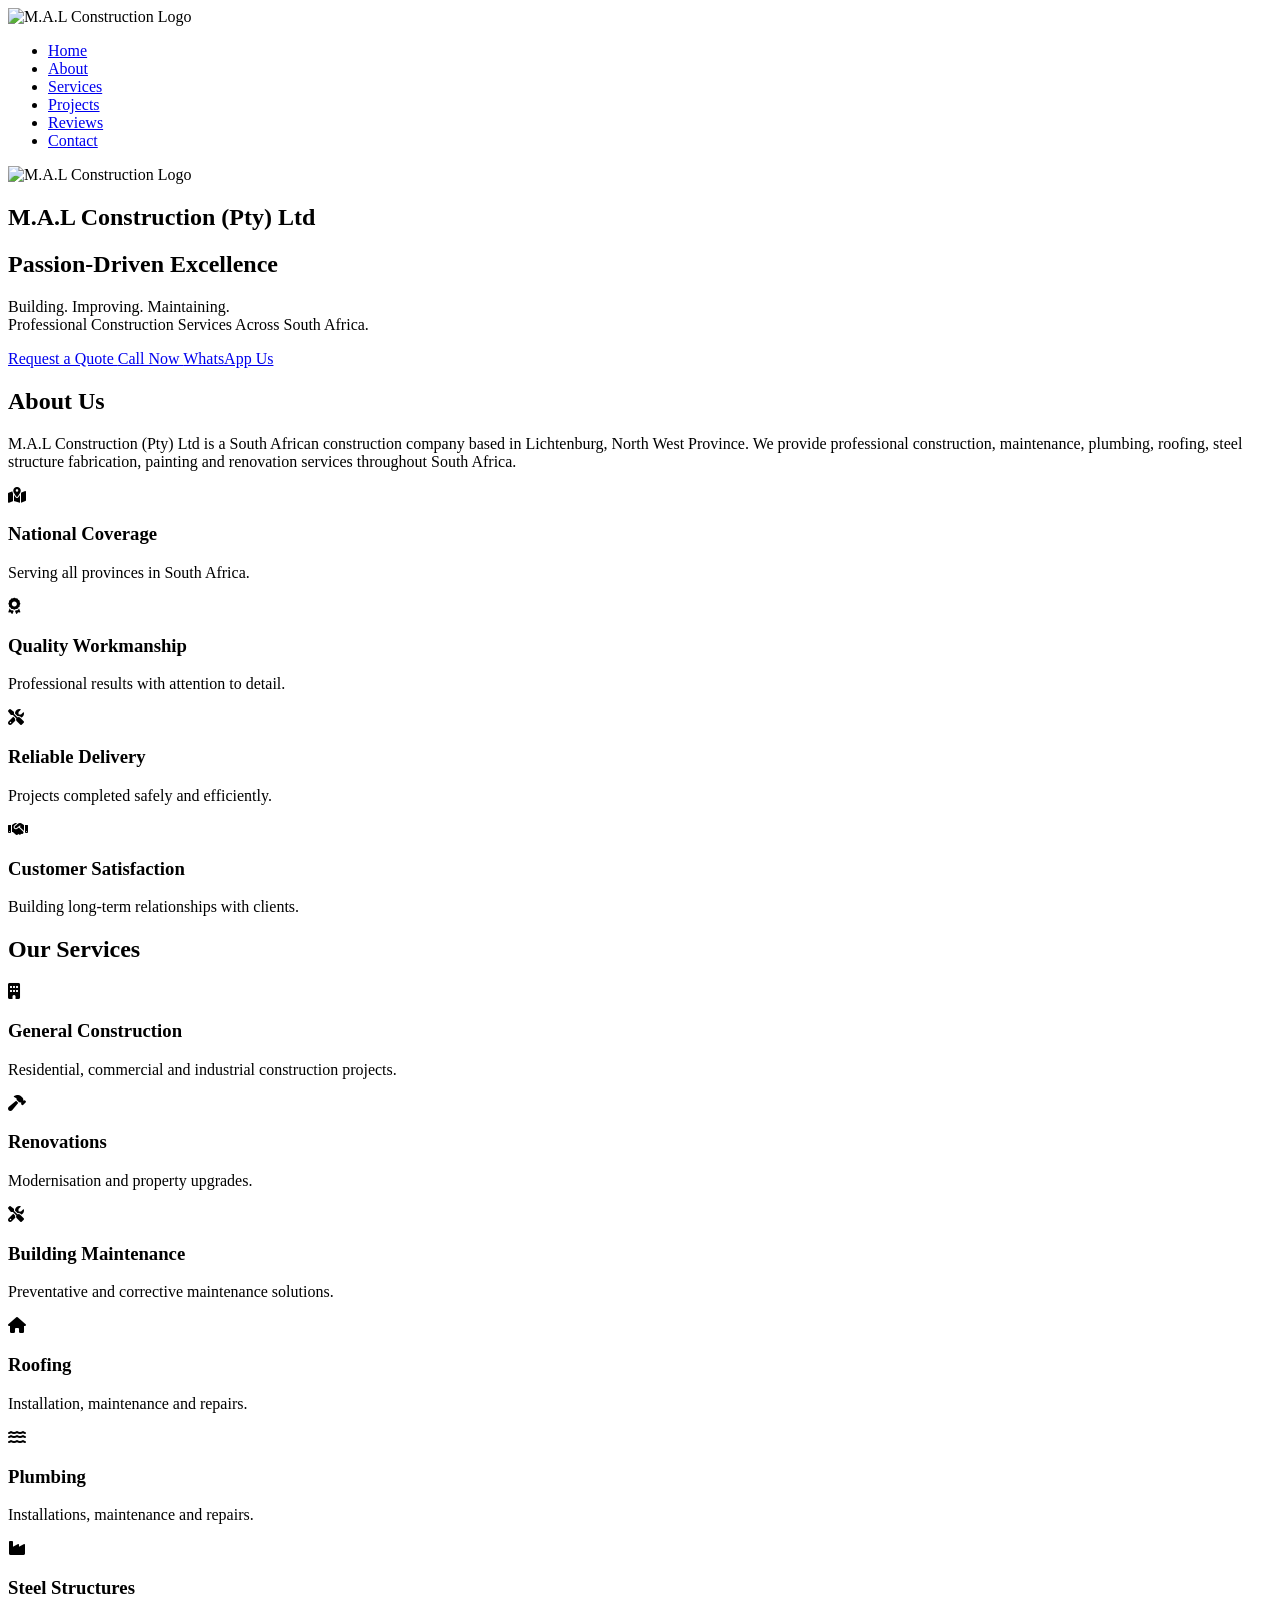
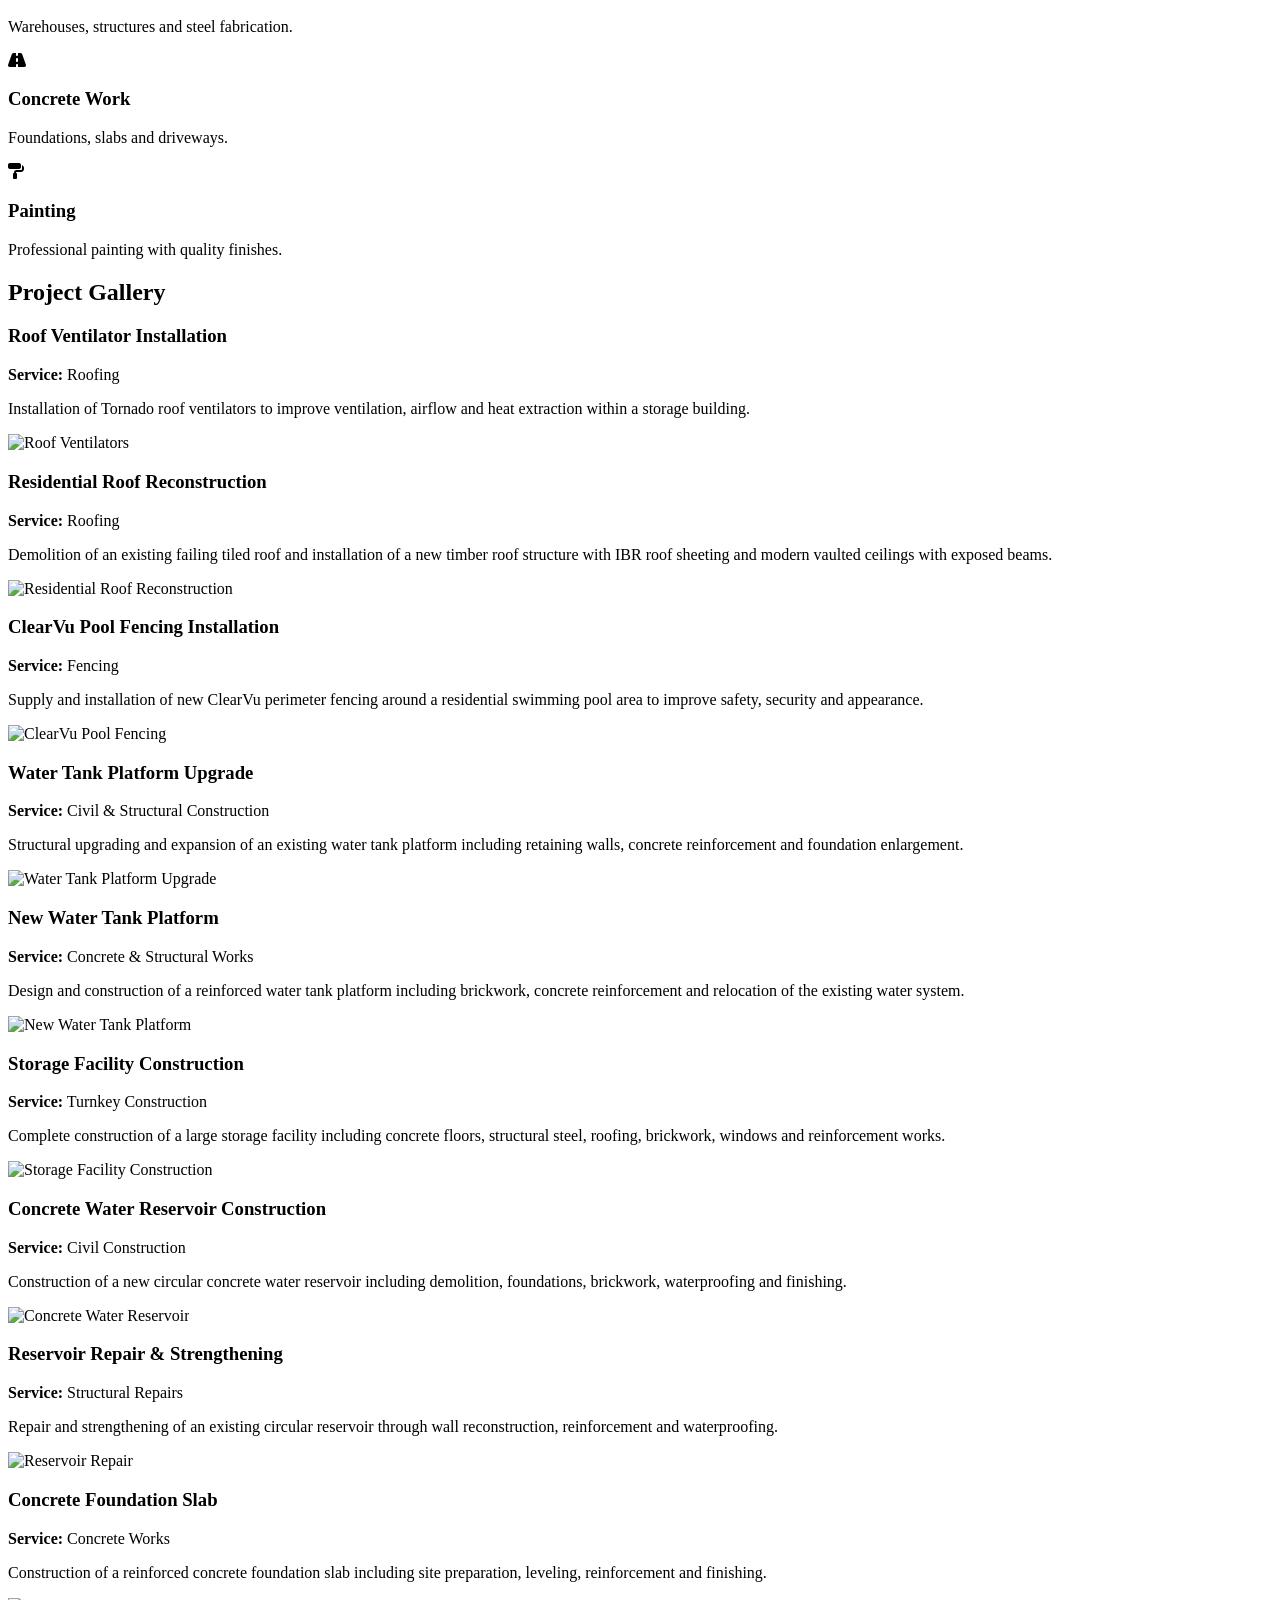
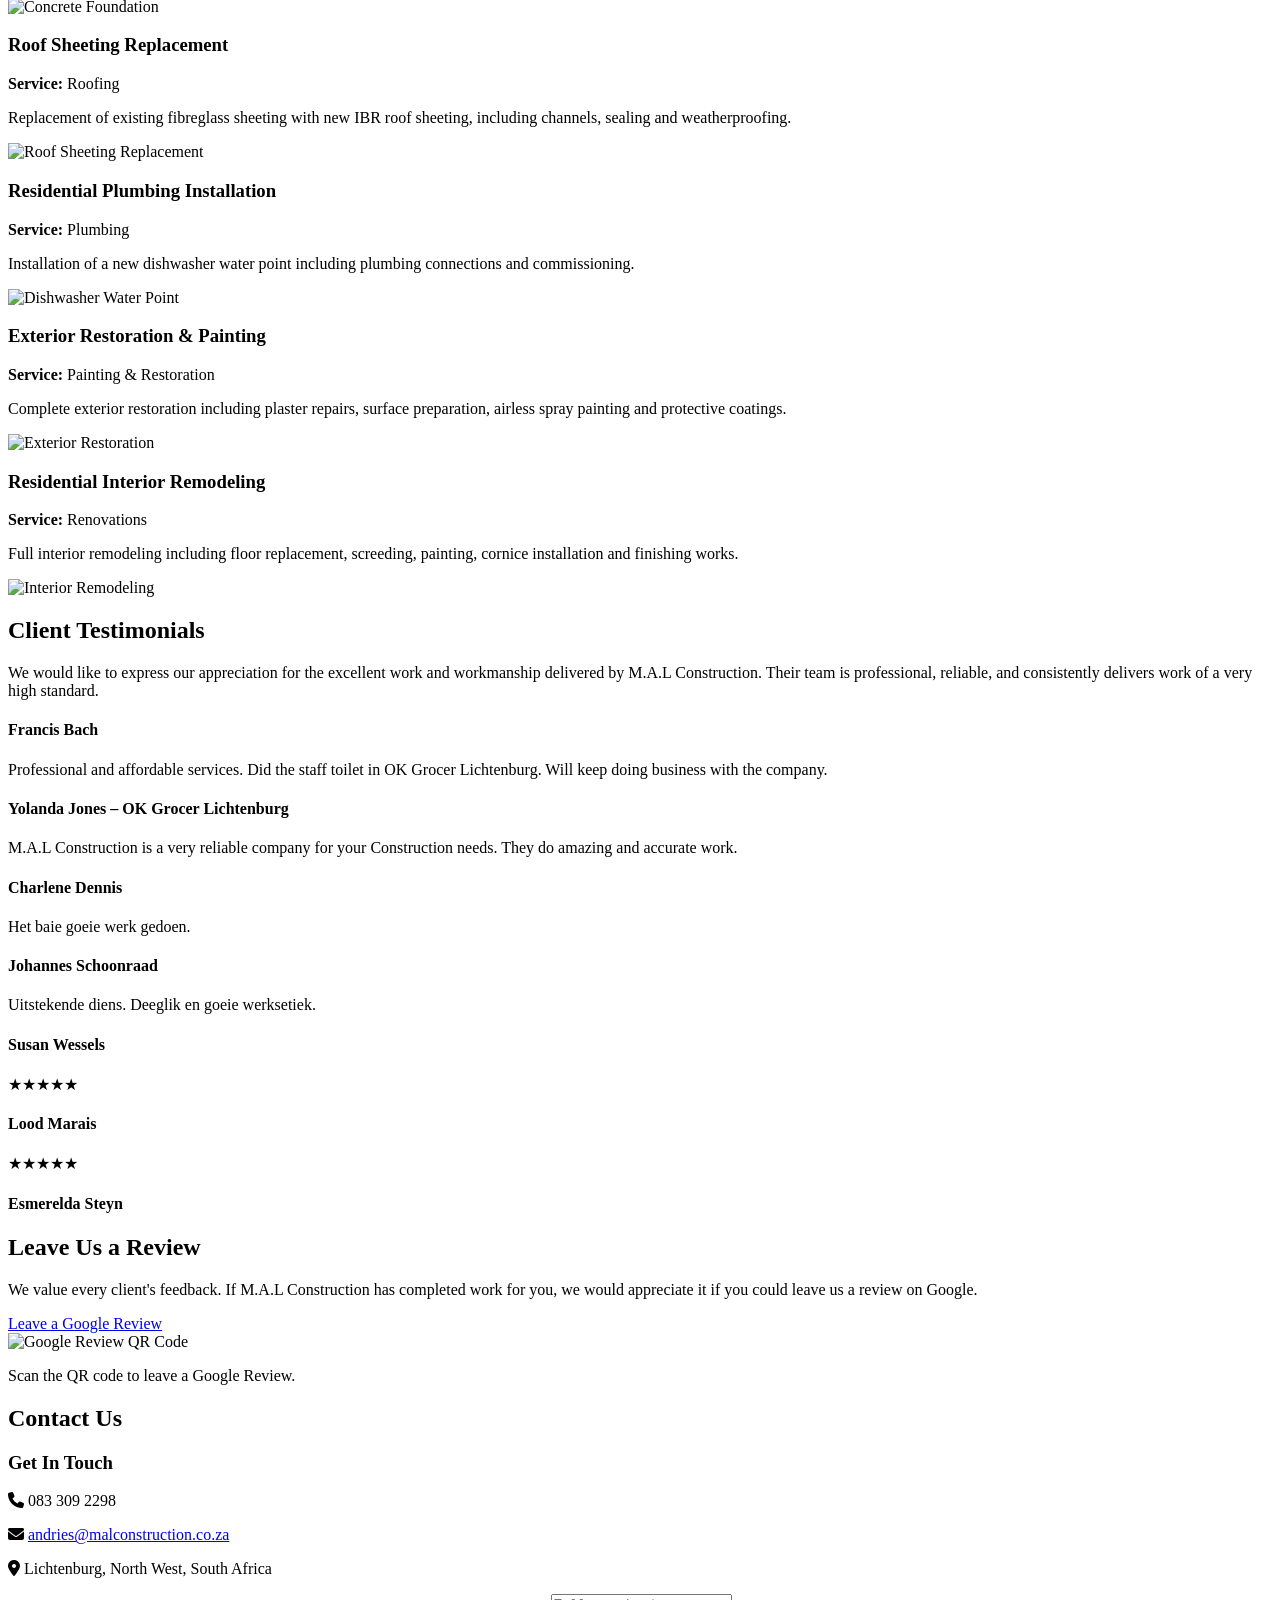
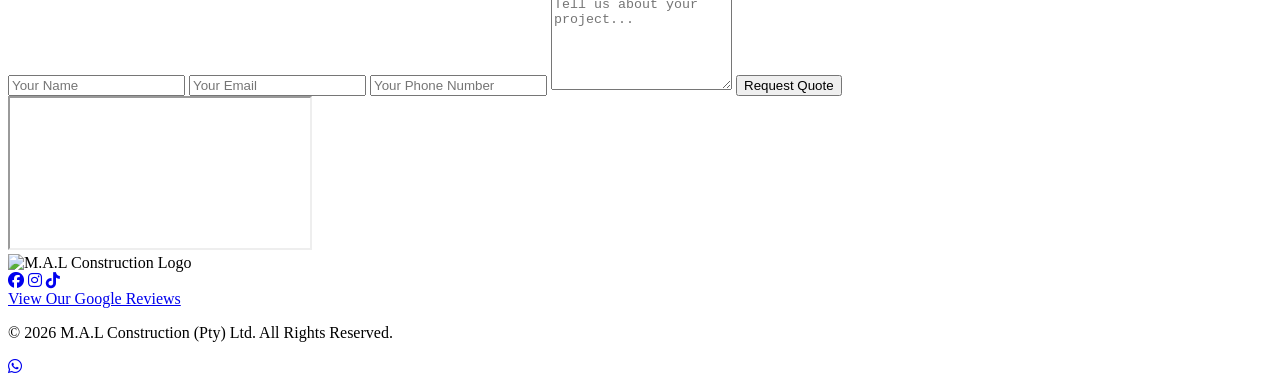
==== index.html @ 50a67474 "Add files via upload" ====
﻿<!DOCTYPE html>
<html lang="en">
<head>
    <meta charset="UTF-8">
    <meta name="viewport" content="width=device-width, initial-scale=1.0">

    <title>M.A.L Construction (Pty) Ltd | Passion-Driven Excellence</title>

    <meta name="description" content="M.A.L Construction (Pty) Ltd provides professional construction, plumbing, roofing, steel structures, painting, concrete work, renovations and building maintenance services throughout South Africa.">
    <meta name="keywords" content="Construction Company South Africa, Building Contractors, Roofing, Plumbing, Steel Structures, Renovations, Maintenance, Lichtenburg">
    <meta name="author" content="M.A.L Construction (Pty) Ltd">
    <meta name="robots" content="index, follow">

    <meta property="og:title" content="M.A.L Construction (Pty) Ltd">
    <meta property="og:description" content="Professional Construction Services Across South Africa">
    <meta property="og:image" content="https://www.malconstruction.co.za/images/logo/mal-logo.png">
    <meta property="og:url" content="https://www.malconstruction.co.za">
    <meta property="og:type" content="website">

    <link rel="icon" type="image/png" href="images/logo/favicon.png">

    <link rel="stylesheet" href="css/style.css">
    <link rel="stylesheet" href="https://cdnjs.cloudflare.com/ajax/libs/font-awesome/6.5.1/css/all.min.css">
</head>
<body>

<header>
    <nav class="navbar">
        <div class="logo">
            <img src="images/logo/mal-logo.png" alt="M.A.L Construction Logo">
        </div>

        <ul class="nav-links">
            <li><a href="#home">Home</a></li>
            <li><a href="#about">About</a></li>
            <li><a href="#services">Services</a></li>
            <li><a href="#projects">Projects</a></li>
            <li><a href="#reviews">Reviews</a></li>
            <li><a href="#contact">Contact</a></li>
        </ul>

    </nav>
</header>

<section id="home" class="hero">
    <div class="overlay">
        <div class="hero-content">

            <img src="images/logo/mal-logo.png" class="hero-logo" alt="M.A.L Construction Logo">

            <h1>M.A.L Construction (Pty) Ltd</h1>
            <h2>Passion-Driven Excellence</h2>

            <p>
                Building. Improving. Maintaining.<br>
                Professional Construction Services Across South Africa.
            </p>

            <div class="hero-buttons">

                <a href="#contact" class="btn primary-btn">
                    Request a Quote
                </a>

                <a href="tel:+27833092298" class="btn secondary-btn">
                    Call Now
                </a>

                <a href="https://wa.me/27833092298?text=Hi%20M.A.L%20Construction,%20I%20would%20like%20to%20request%20a%20quotation."
                   target="_blank"
                   class="btn whatsapp-btn">
                    WhatsApp Us
                </a>

            </div>

        </div>
    </div>
</section>

<section id="about" class="about">
    <div class="container">

        <h2>About Us</h2>

        <p>
            M.A.L Construction (Pty) Ltd is a South African construction company based in
            Lichtenburg, North West Province. We provide professional construction,
            maintenance, plumbing, roofing, steel structure fabrication, painting and
            renovation services throughout South Africa.
        </p>

        <div class="about-grid">

            <div class="about-card">
                <i class="fas fa-map-marked-alt"></i>
                <h3>National Coverage</h3>
                <p>Serving all provinces in South Africa.</p>
            </div>

            <div class="about-card">
                <i class="fas fa-award"></i>
                <h3>Quality Workmanship</h3>
                <p>Professional results with attention to detail.</p>
            </div>

            <div class="about-card">
                <i class="fas fa-tools"></i>
                <h3>Reliable Delivery</h3>
                <p>Projects completed safely and efficiently.</p>
            </div>

            <div class="about-card">
                <i class="fas fa-handshake"></i>
                <h3>Customer Satisfaction</h3>
                <p>Building long-term relationships with clients.</p>
            </div>

        </div>
    </div>
</section>

<section id="services" class="services">
    <div class="container">

        <h2>Our Services</h2>

        <div class="services-grid">

            <div class="service-card"><i class="fas fa-building"></i><h3>General Construction</h3><p>Residential, commercial and industrial construction projects.</p></div>
            <div class="service-card"><i class="fas fa-hammer"></i><h3>Renovations</h3><p>Modernisation and property upgrades.</p></div>
            <div class="service-card"><i class="fas fa-screwdriver-wrench"></i><h3>Building Maintenance</h3><p>Preventative and corrective maintenance solutions.</p></div>
            <div class="service-card"><i class="fas fa-house"></i><h3>Roofing</h3><p>Installation, maintenance and repairs.</p></div>
            <div class="service-card"><i class="fas fa-water"></i><h3>Plumbing</h3><p>Installations, maintenance and repairs.</p></div>
            <div class="service-card"><i class="fas fa-industry"></i><h3>Steel Structures</h3><p>Warehouses, structures and steel fabrication.</p></div>
            <div class="service-card"><i class="fas fa-road"></i><h3>Concrete Work</h3><p>Foundations, slabs and driveways.</p></div>
            <div class="service-card"><i class="fas fa-paint-roller"></i><h3>Painting</h3><p>Professional painting with quality finishes.</p></div>

        </div>

    </div>
</section>

<section id="projects" class="projects">

    <div class="container">

        <h2>Project Gallery</h2>

<div class="project-card">

    <h3>Roof Ventilator Installation</h3>

    <p><strong>Service:</strong> Roofing</p>

    <p>
        Installation of Tornado roof ventilators to improve ventilation,
        airflow and heat extraction within a storage building.
    </p>

    <img src="images/projects/project0101.jpg" alt="Roof Ventilators">

</div>

<div class="project-card">

    <h3>Residential Roof Reconstruction</h3>

    <p><strong>Service:</strong> Roofing</p>

    <p>
        Demolition of an existing failing tiled roof and installation of a new timber
        roof structure with IBR roof sheeting and modern vaulted ceilings with exposed beams.
    </p>

    <img src="images/projects/project0201.jpg" alt="Residential Roof Reconstruction">

</div>

<div class="project-card">

    <h3>ClearVu Pool Fencing Installation</h3>

    <p><strong>Service:</strong> Fencing</p>

    <p>
        Supply and installation of new ClearVu perimeter fencing around a residential
        swimming pool area to improve safety, security and appearance.
    </p>

    <img src="images/projects/project0301.jpg" alt="ClearVu Pool Fencing">

</div>

<div class="project-card">

    <h3>Water Tank Platform Upgrade</h3>

    <p><strong>Service:</strong> Civil & Structural Construction</p>

    <p>
        Structural upgrading and expansion of an existing water tank platform including
        retaining walls, concrete reinforcement and foundation enlargement.
    </p>

    <img src="images/projects/project0401.jpg" alt="Water Tank Platform Upgrade">

</div>

<div class="project-card">

    <h3>New Water Tank Platform</h3>

    <p><strong>Service:</strong> Concrete & Structural Works</p>

    <p>
        Design and construction of a reinforced water tank platform including brickwork,
        concrete reinforcement and relocation of the existing water system.
    </p>

    <img src="images/projects/project0501.jpg" alt="New Water Tank Platform">

</div>

<div class="project-card">

    <h3>Storage Facility Construction</h3>

    <p><strong>Service:</strong> Turnkey Construction</p>

    <p>
        Complete construction of a large storage facility including concrete floors,
        structural steel, roofing, brickwork, windows and reinforcement works.
    </p>

    <img src="images/projects/project0601.jpg" alt="Storage Facility Construction">

</div>

<div class="project-card">

    <h3>Concrete Water Reservoir Construction</h3>

    <p><strong>Service:</strong> Civil Construction</p>

    <p>
        Construction of a new circular concrete water reservoir including demolition,
        foundations, brickwork, waterproofing and finishing.
    </p>

    <img src="images/projects/project0701.jpg" alt="Concrete Water Reservoir">

</div>

<div class="project-card">

    <h3>Reservoir Repair & Strengthening</h3>

    <p><strong>Service:</strong> Structural Repairs</p>

    <p>
        Repair and strengthening of an existing circular reservoir through wall
        reconstruction, reinforcement and waterproofing.
    </p>

    <img src="images/projects/project0801.jpg" alt="Reservoir Repair">

</div>

<div class="project-card">

    <h3>Concrete Foundation Slab</h3>

    <p><strong>Service:</strong> Concrete Works</p>

    <p>
        Construction of a reinforced concrete foundation slab including site
        preparation, leveling, reinforcement and finishing.
    </p>

    <img src="images/projects/project0901.jpg" alt="Concrete Foundation">

</div>

<div class="project-card">

    <h3>Roof Sheeting Replacement</h3>

    <p><strong>Service:</strong> Roofing</p>

    <p>
        Replacement of existing fibreglass sheeting with new IBR roof sheeting,
        including channels, sealing and weatherproofing.
    </p>

    <img src="images/projects/project1001.jpg" alt="Roof Sheeting Replacement">

</div>

<div class="project-card">

    <h3>Residential Plumbing Installation</h3>

    <p><strong>Service:</strong> Plumbing</p>

    <p>
        Installation of a new dishwasher water point including plumbing
        connections and commissioning.
    </p>

    <img src="images/projects/project1101.jpg" alt="Dishwasher Water Point">

</div>

<div class="project-card">

    <h3>Exterior Restoration & Painting</h3>

    <p><strong>Service:</strong> Painting & Restoration</p>

    <p>
        Complete exterior restoration including plaster repairs, surface preparation,
        airless spray painting and protective coatings.
    </p>

    <img src="images/projects/project1201.jpg" alt="Exterior Restoration">

</div>

<div class="project-card">

    <h3>Residential Interior Remodeling</h3>

    <p><strong>Service:</strong> Renovations</p>

    <p>
        Full interior remodeling including floor replacement, screeding, painting,
        cornice installation and finishing works.
    </p>

    <img src="images/projects/project1301.jpg" alt="Interior Remodeling">

</div>

</section>

<section id="reviews" class="reviews">
    <div class="container">

        <h2>Client Testimonials</h2>

        <div class="testimonial">
            <p>We would like to express our appreciation for the excellent work and workmanship delivered by M.A.L Construction. Their team is professional, reliable, and consistently delivers work of a very high standard.</p>
            <h4>Francis Bach</h4>
        </div>

        <div class="testimonial">
            <p>Professional and affordable services. Did the staff toilet in OK Grocer Lichtenburg. Will keep doing business with the company.</p>
            <h4>Yolanda Jones – OK Grocer Lichtenburg</h4>
        </div>

        <div class="testimonial">
            <p>M.A.L Construction is a very reliable company for your Construction needs. They do amazing and accurate work.</p>
            <h4>Charlene Dennis</h4>
        </div>

        <div class="testimonial">
            <p>Het baie goeie werk gedoen.</p>
            <h4>Johannes Schoonraad</h4>
        </div>

        <div class="testimonial">
            <p>Uitstekende diens. Deeglik en goeie werksetiek.</p>
            <h4>Susan Wessels</h4>
        </div>

        <div class="testimonial">
            <p>★★★★★</p>
            <h4>Lood Marais</h4>
        </div>

        <div class="testimonial">
            <p>★★★★★</p>
            <h4>Esmerelda Steyn</h4>
        </div>

    </div>
</section>

<section id="leave-review" class="review-section">

    <div class="container">

        <h2>Leave Us a Review</h2>

        <p>
            We value every client's feedback. If M.A.L Construction has completed
            work for you, we would appreciate it if you could leave us a review
            on Google.
        </p>

        <a href="https://search.google.com/local/writereview?placeid=ChIJ06ihlmr1d48RJaRB7prsf24&source=g.page.m.ia._&utm_source-gbp&laa=nmx-review-solicitation-ia2"
           target="_blank"
           class="btn primary-btn">

            Leave a Google Review

        </a>

        <div class="review-qr">

            <img src="images/reviews/google-review-qr.png"
                 alt="Google Review QR Code">

            <p>Scan the QR code to leave a Google Review.</p>

        </div>

    </div>

</section>

<section id="contact" class="contact">
    <div class="container">

        <h2>Contact Us</h2>

        <div class="contact-grid">

            <div class="contact-info">
                <h3>Get In Touch</h3>

                <p><i class="fas fa-phone"></i> 083 309 2298</p>
                <p>
    		   <i class="fas fa-envelope"></i>
    		   <a href="mailto:andries@malconstruction.co.za">
        		andries@malconstruction.co.za
    		   </a>
		</p>
                <p><i class="fas fa-location-dot"></i> Lichtenburg, North West, South Africa</p>
            </div>

            <form class="contact-form" action="https://api.web3forms.com/submit" method="POST">

                <input type="hidden" name="access_key" value="58bc40e3-b3fd-455b-9899-dfcfca945ab1">
                <input type="hidden" name="subject" value="New Website Enquiry - M.A.L Construction">
                <input type="hidden" name="redirect" value="https://www.malconstruction.co.za/thank-you.html">
                <input type="hidden" name="botcheck" value="">

                <input type="text" name="name" placeholder="Your Name" required>
                <input type="email" name="email" placeholder="Your Email" required>
                <input type="tel" name="phone" placeholder="Your Phone Number">
                <textarea name="message" rows="6" placeholder="Tell us about your project..." required></textarea>

                <button type="submit">Request Quote</button>

            </form>

        </div>

    </div>
</section>

<section class="map-section">
    <iframe src="https://maps.google.com/maps?q=Lichtenburg&t=&z=10&ie=UTF8&iwloc=&output=embed" loading="lazy"></iframe>
</section>

<footer>

    <div class="footer-content">

        <img src="images/logo/mal-logo.png" alt="M.A.L Construction Logo">

        <div class="social-links">
            <a href="https://www.facebook.com/share/1JHBqJXJFp/" target="_blank"><i class="fab fa-facebook"></i></a>
            <a href="https://www.instagram.com/m.a.l_construction" target="_blank"><i class="fab fa-instagram"></i></a>
            <a href="https://vt.tiktok.com/ZSCd1r6UW/" target="_blank"><i class="fab fa-tiktok"></i></a>
        </div>

        <div class="review-button">
            <a href="https://www.google.com/maps/place/M.A.L+Construction+(Pty)+Ltd/" target="_blank" class="google-review-btn">
                View Our Google Reviews
            </a>
        </div>

        <p>© 2026 M.A.L Construction (Pty) Ltd. All Rights Reserved.</p>

    </div>

</footer>

<a href="https://wa.me/27833092298?text=Hi%20M.A.L%20Construction,%20I%20would%20like%20to%20request%20a%20quotation."
   class="floating-whatsapp"
   target="_blank">
    <i class="fab fa-whatsapp"></i>
</a>

<script src="js/script.js"></script>

</body>
</html>
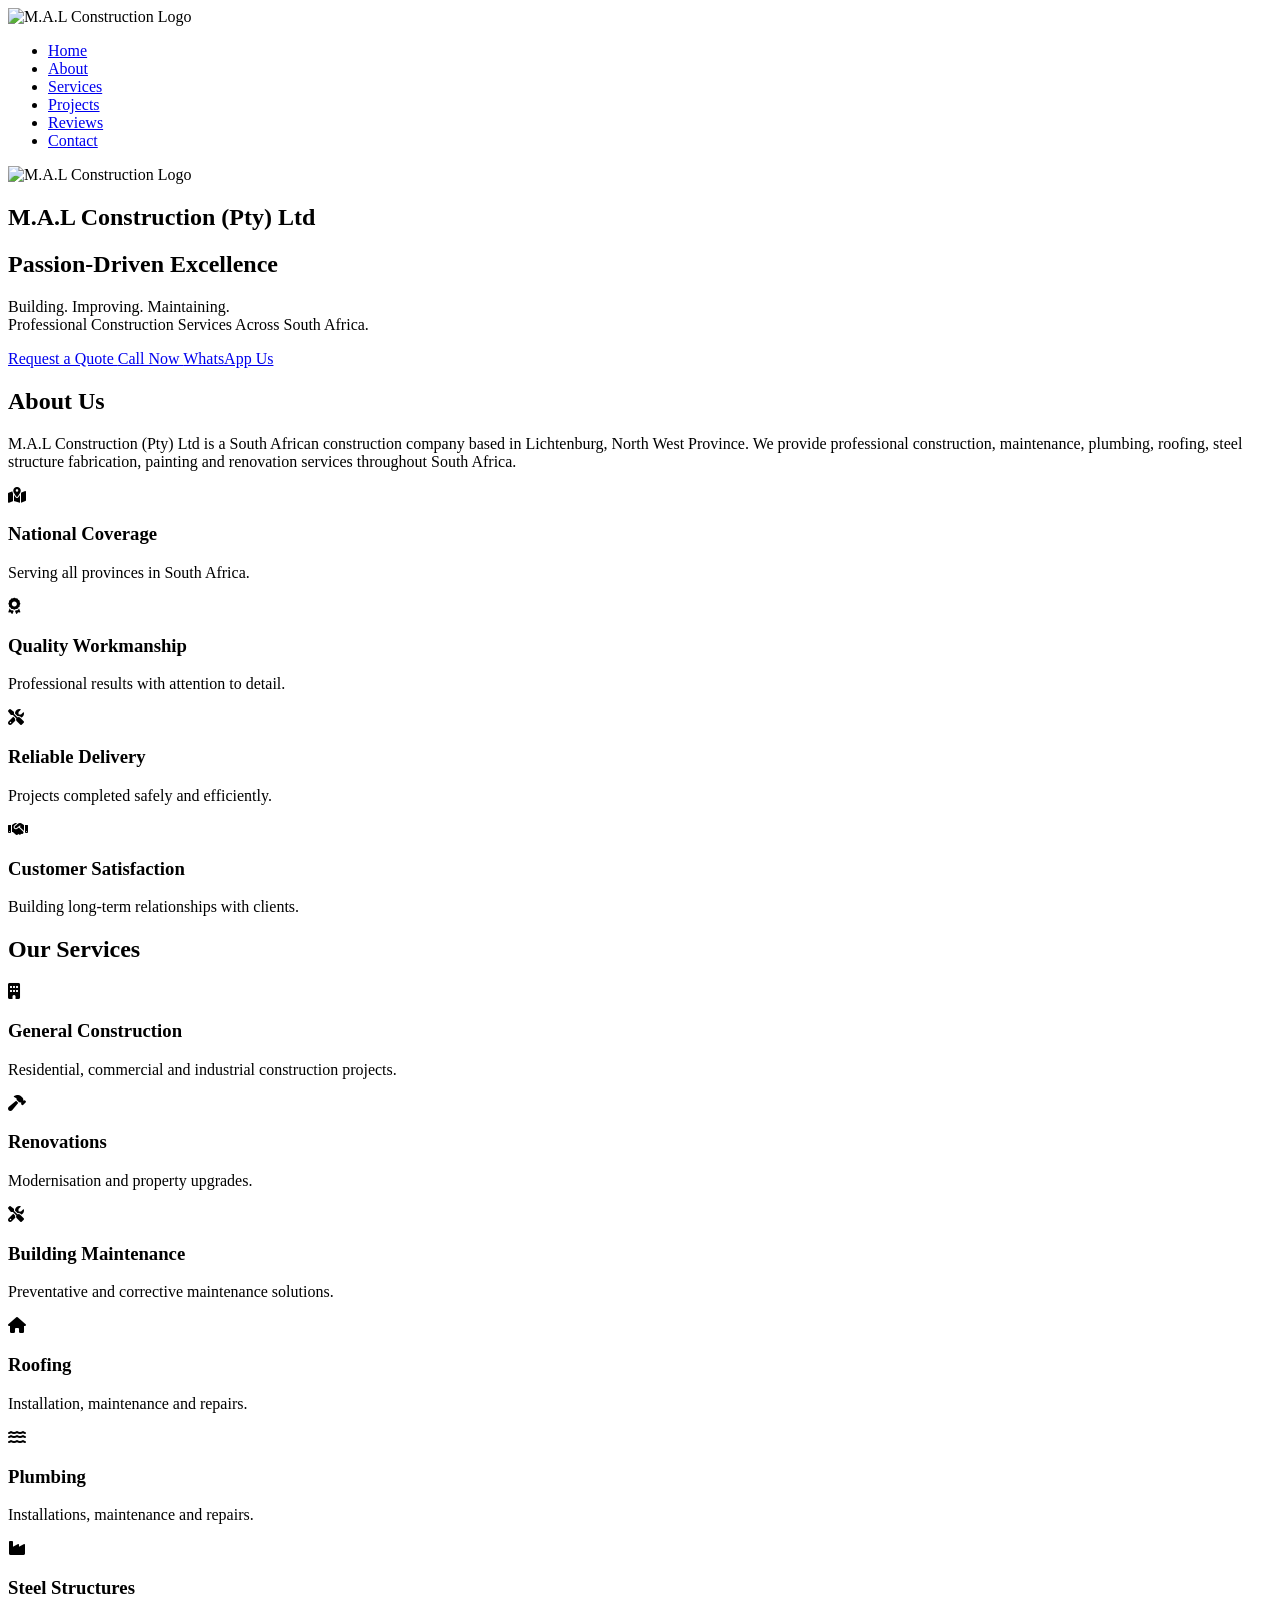
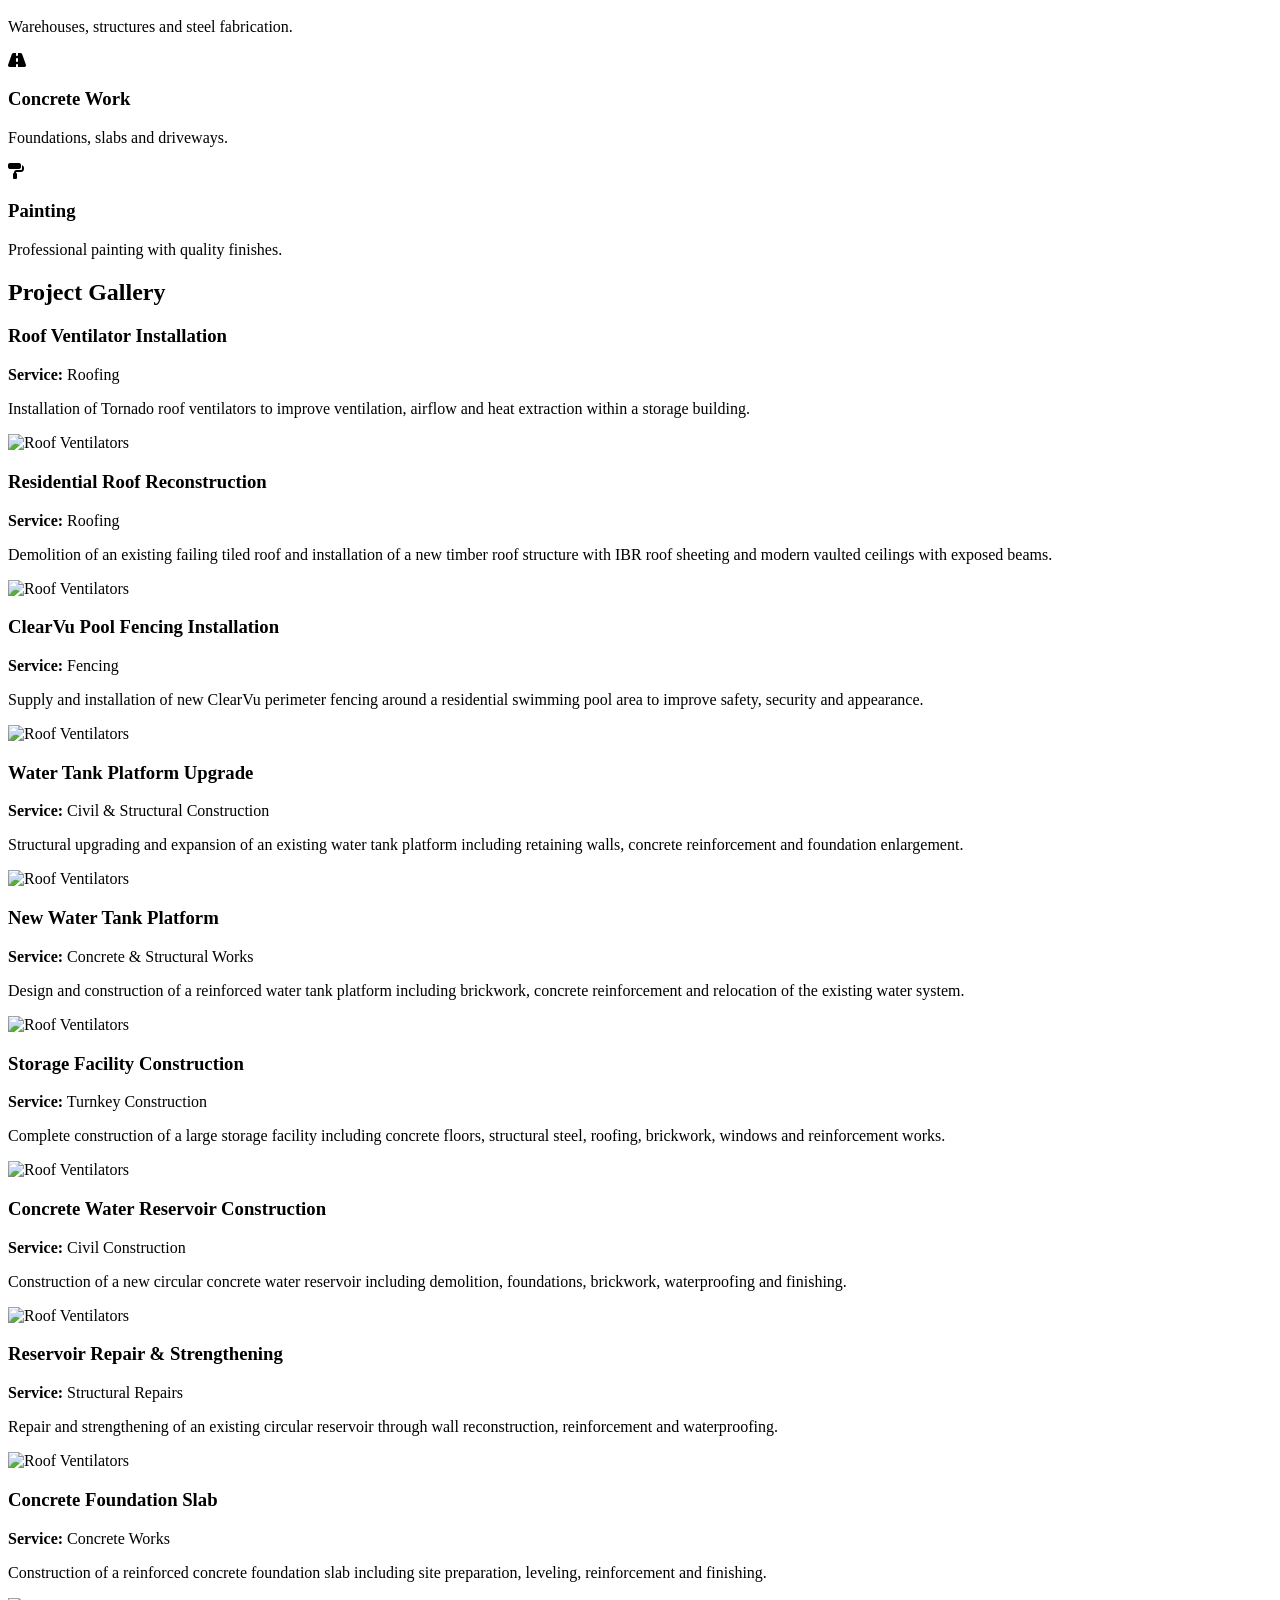
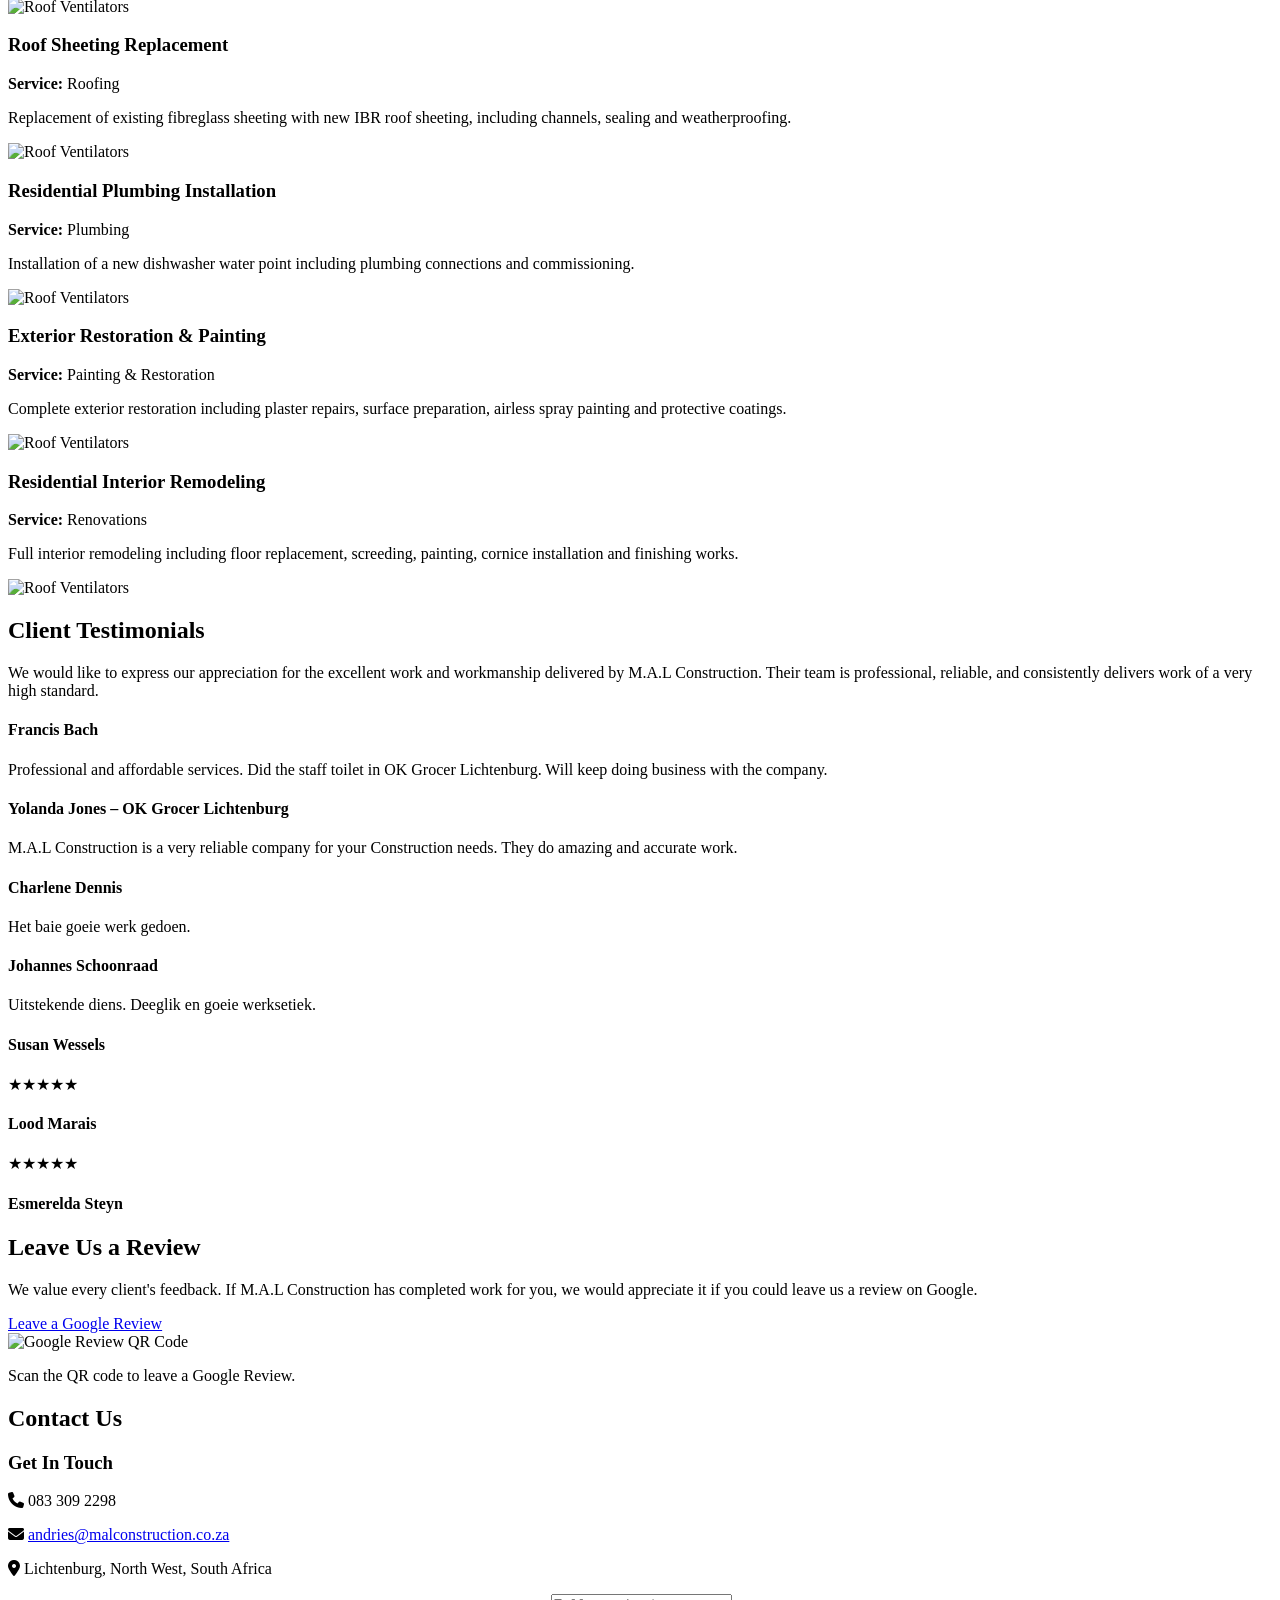
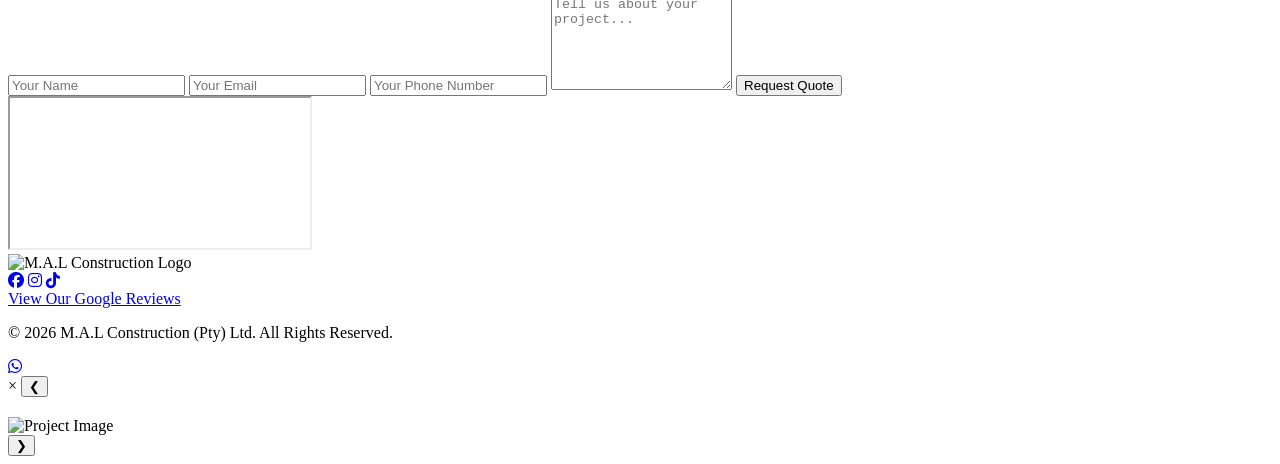
==== commit d4321f6b: "Updated HTML, Java & Styles" ====
--- a/index.html
+++ b/index.html
@@ -158,7 +158,11 @@
         airflow and heat extraction within a storage building.
     </p>
 
-    <img src="images/projects/project0101.jpg" alt="Roof Ventilators">
+    <img
+    	src="images/projects/project0101.jpg"
+    	alt="Roof Ventilators"
+    	class="project-gallery-trigger"
+    	data-project="01">
 
 </div>
 
@@ -173,7 +177,11 @@
         roof structure with IBR roof sheeting and modern vaulted ceilings with exposed beams.
     </p>
 
-    <img src="images/projects/project0201.jpg" alt="Residential Roof Reconstruction">
+    <img
+    	src="images/projects/project0201.jpg"
+    	alt="Roof Ventilators"
+    	class="project-gallery-trigger"
+    	data-project="02">
 
 </div>
 
@@ -188,7 +196,11 @@
         swimming pool area to improve safety, security and appearance.
     </p>
 
-    <img src="images/projects/project0301.jpg" alt="ClearVu Pool Fencing">
+    <img
+    	src="images/projects/project0301.jpg"
+    	alt="Roof Ventilators"
+    	class="project-gallery-trigger"
+    	data-project="03">
 
 </div>
 
@@ -203,7 +215,11 @@
         retaining walls, concrete reinforcement and foundation enlargement.
     </p>
 
-    <img src="images/projects/project0401.jpg" alt="Water Tank Platform Upgrade">
+    <img
+    	src="images/projects/project0401.jpg"
+    	alt="Roof Ventilators"
+    	class="project-gallery-trigger"
+    	data-project="04">
 
 </div>
 
@@ -218,7 +234,11 @@
         concrete reinforcement and relocation of the existing water system.
     </p>
 
-    <img src="images/projects/project0501.jpg" alt="New Water Tank Platform">
+    <img
+    	src="images/projects/project0501.jpg"
+    	alt="Roof Ventilators"
+    	class="project-gallery-trigger"
+    	data-project="05">
 
 </div>
 
@@ -233,7 +253,11 @@
         structural steel, roofing, brickwork, windows and reinforcement works.
     </p>
 
-    <img src="images/projects/project0601.jpg" alt="Storage Facility Construction">
+    <img
+    	src="images/projects/project0601.jpg"
+    	alt="Roof Ventilators"
+    	class="project-gallery-trigger"
+    	data-project="06">
 
 </div>
 
@@ -248,7 +272,11 @@
         foundations, brickwork, waterproofing and finishing.
     </p>
 
-    <img src="images/projects/project0701.jpg" alt="Concrete Water Reservoir">
+    <img
+    	src="images/projects/project0701.jpg"
+    	alt="Roof Ventilators"
+    	class="project-gallery-trigger"
+    	data-project="07">
 
 </div>
 
@@ -263,7 +291,11 @@
         reconstruction, reinforcement and waterproofing.
     </p>
 
-    <img src="images/projects/project0801.jpg" alt="Reservoir Repair">
+    <img
+    	src="images/projects/project0801.jpg"
+    	alt="Roof Ventilators"
+    	class="project-gallery-trigger"
+    	data-project="08">
 
 </div>
 
@@ -278,7 +310,11 @@
         preparation, leveling, reinforcement and finishing.
     </p>
 
-    <img src="images/projects/project0901.jpg" alt="Concrete Foundation">
+    <img
+    	src="images/projects/project0901.jpg"
+    	alt="Roof Ventilators"
+    	class="project-gallery-trigger"
+    	data-project="09">
 
 </div>
 
@@ -293,7 +329,11 @@
         including channels, sealing and weatherproofing.
     </p>
 
-    <img src="images/projects/project1001.jpg" alt="Roof Sheeting Replacement">
+    <img
+    	src="images/projects/project1001.jpg"
+    	alt="Roof Ventilators"
+    	class="project-gallery-trigger"
+    	data-project="10">
 
 </div>
 
@@ -308,7 +348,11 @@
         connections and commissioning.
     </p>
 
-    <img src="images/projects/project1101.jpg" alt="Dishwasher Water Point">
+    <img
+    	src="images/projects/project1101.jpg"
+    	alt="Roof Ventilators"
+    	class="project-gallery-trigger"
+    	data-project="11">
 
 </div>
 
@@ -323,7 +367,11 @@
         airless spray painting and protective coatings.
     </p>
 
-    <img src="images/projects/project1201.jpg" alt="Exterior Restoration">
+    <img
+    	src="images/projects/project1201.jpg"
+    	alt="Roof Ventilators"
+    	class="project-gallery-trigger"
+    	data-project="12">
 
 </div>
 
@@ -338,7 +386,11 @@
         cornice installation and finishing works.
     </p>
 
-    <img src="images/projects/project1301.jpg" alt="Interior Remodeling">
+    <img
+    	src="images/projects/project1301.jpg"
+    	alt="Roof Ventilators"
+    	class="project-gallery-trigger"
+    	data-project="13">
 
 </div>
 
@@ -478,7 +530,7 @@
         </div>
 
         <div class="review-button">
-            <a href="https://www.google.com/maps/place/M.A.L+Construction+(Pty)+Ltd/" target="_blank" class="google-review-btn">
+            <a href="https://www.google.com/maps/place/M.A.L+Construction+(Pty)+Ltd/@-34.1686051,16.6507583,5z/data=!3m1!4b1!4m6!3m5!1s0x8f77f56a22a1a8d3:0x6e7fec9aee41a425!8m2!3d-34.6283864!4d27.2516952!16s%2Fg%2F11zbln84s6?authuser=0&entry=ttu">
                 View Our Google Reviews
             </a>
         </div>
@@ -495,6 +547,32 @@
     <i class="fab fa-whatsapp"></i>
 </a>
 
+<!-- ==========================
+     PROJECT GALLERY LIGHTBOX
+========================== -->
+
+<div id="projectGallery" class="gallery-lightbox">
+
+    <span class="gallery-close">&times;</span>
+
+    <button class="gallery-prev">&#10094;</button>
+
+    <div class="gallery-content">
+
+        <h2 id="galleryProjectTitle"></h2>
+
+        <img id="galleryImage" src="" alt="Project Image">
+
+        <div id="galleryCounter"></div>
+
+        <div id="galleryThumbnails"></div>
+
+    </div>
+
+    <button class="gallery-next">&#10095;</button>
+
+</div>
+
 <script src="js/script.js"></script>
 
 </body>
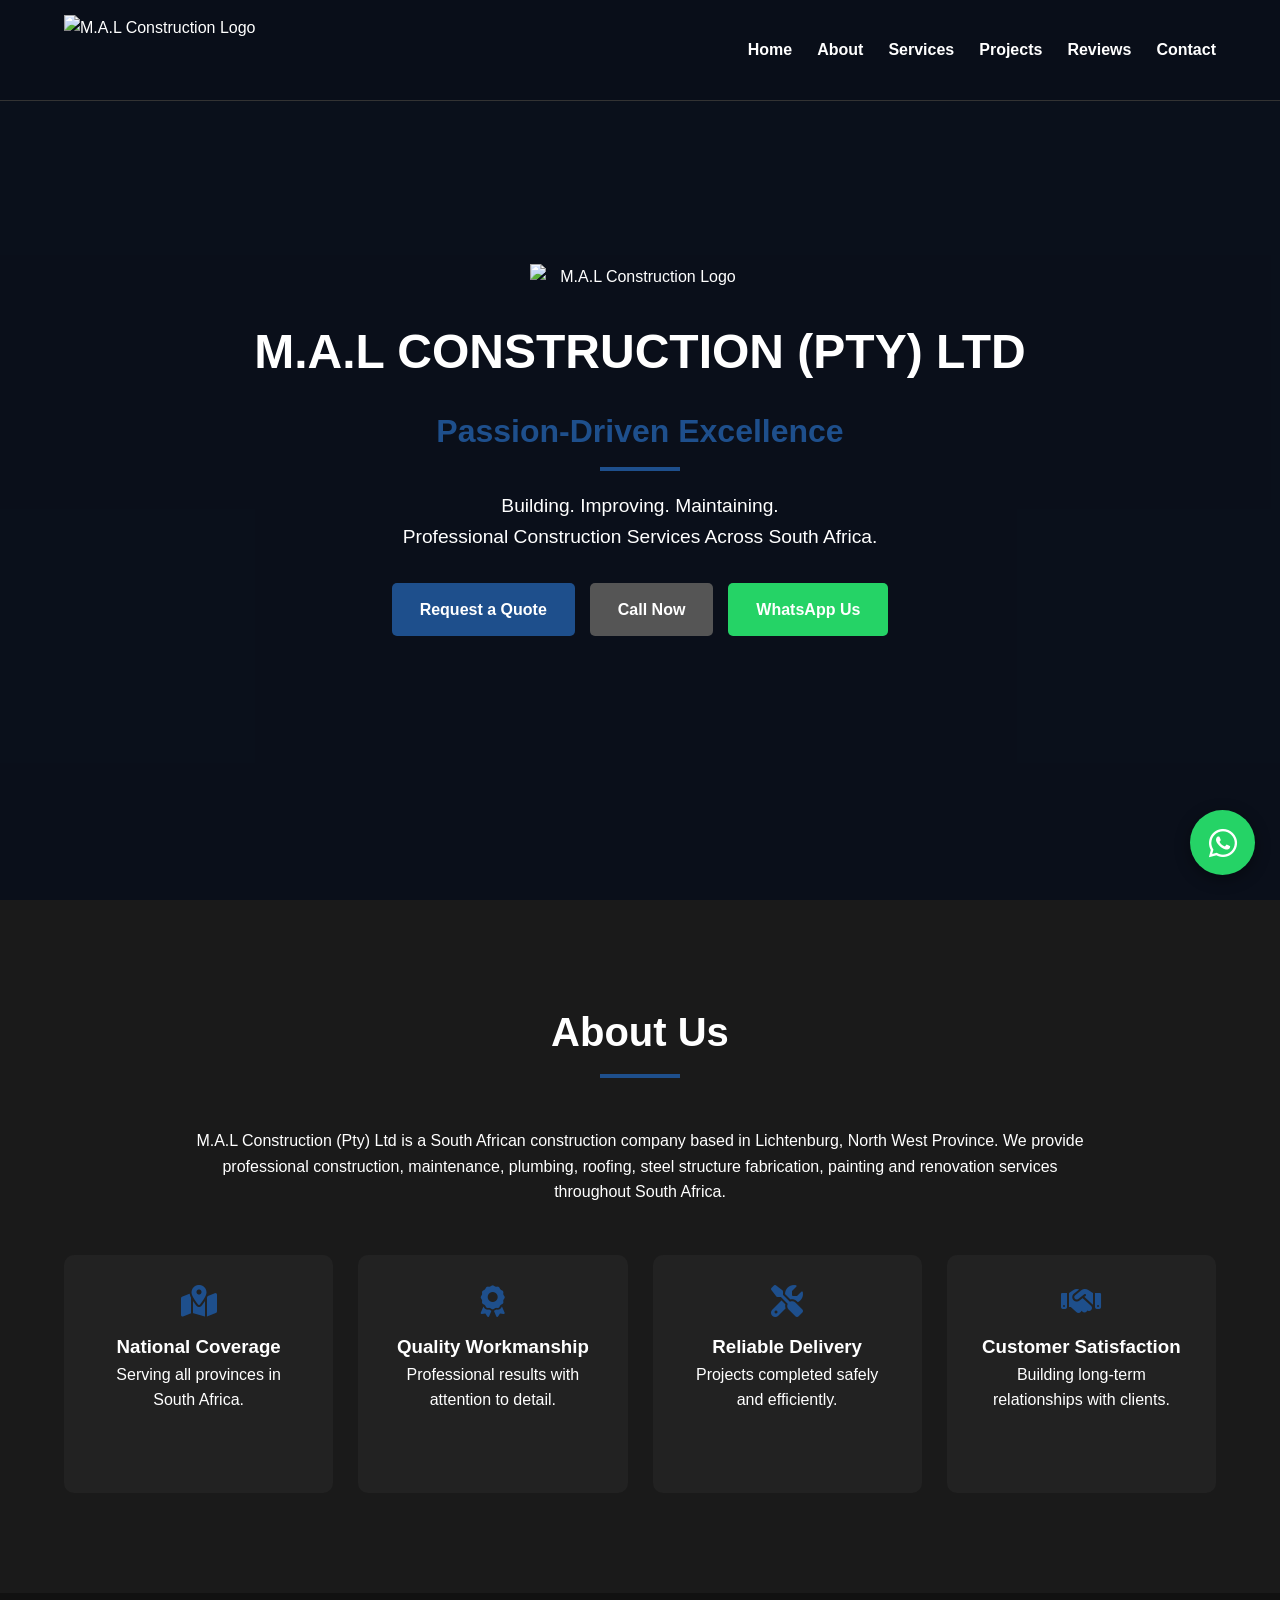
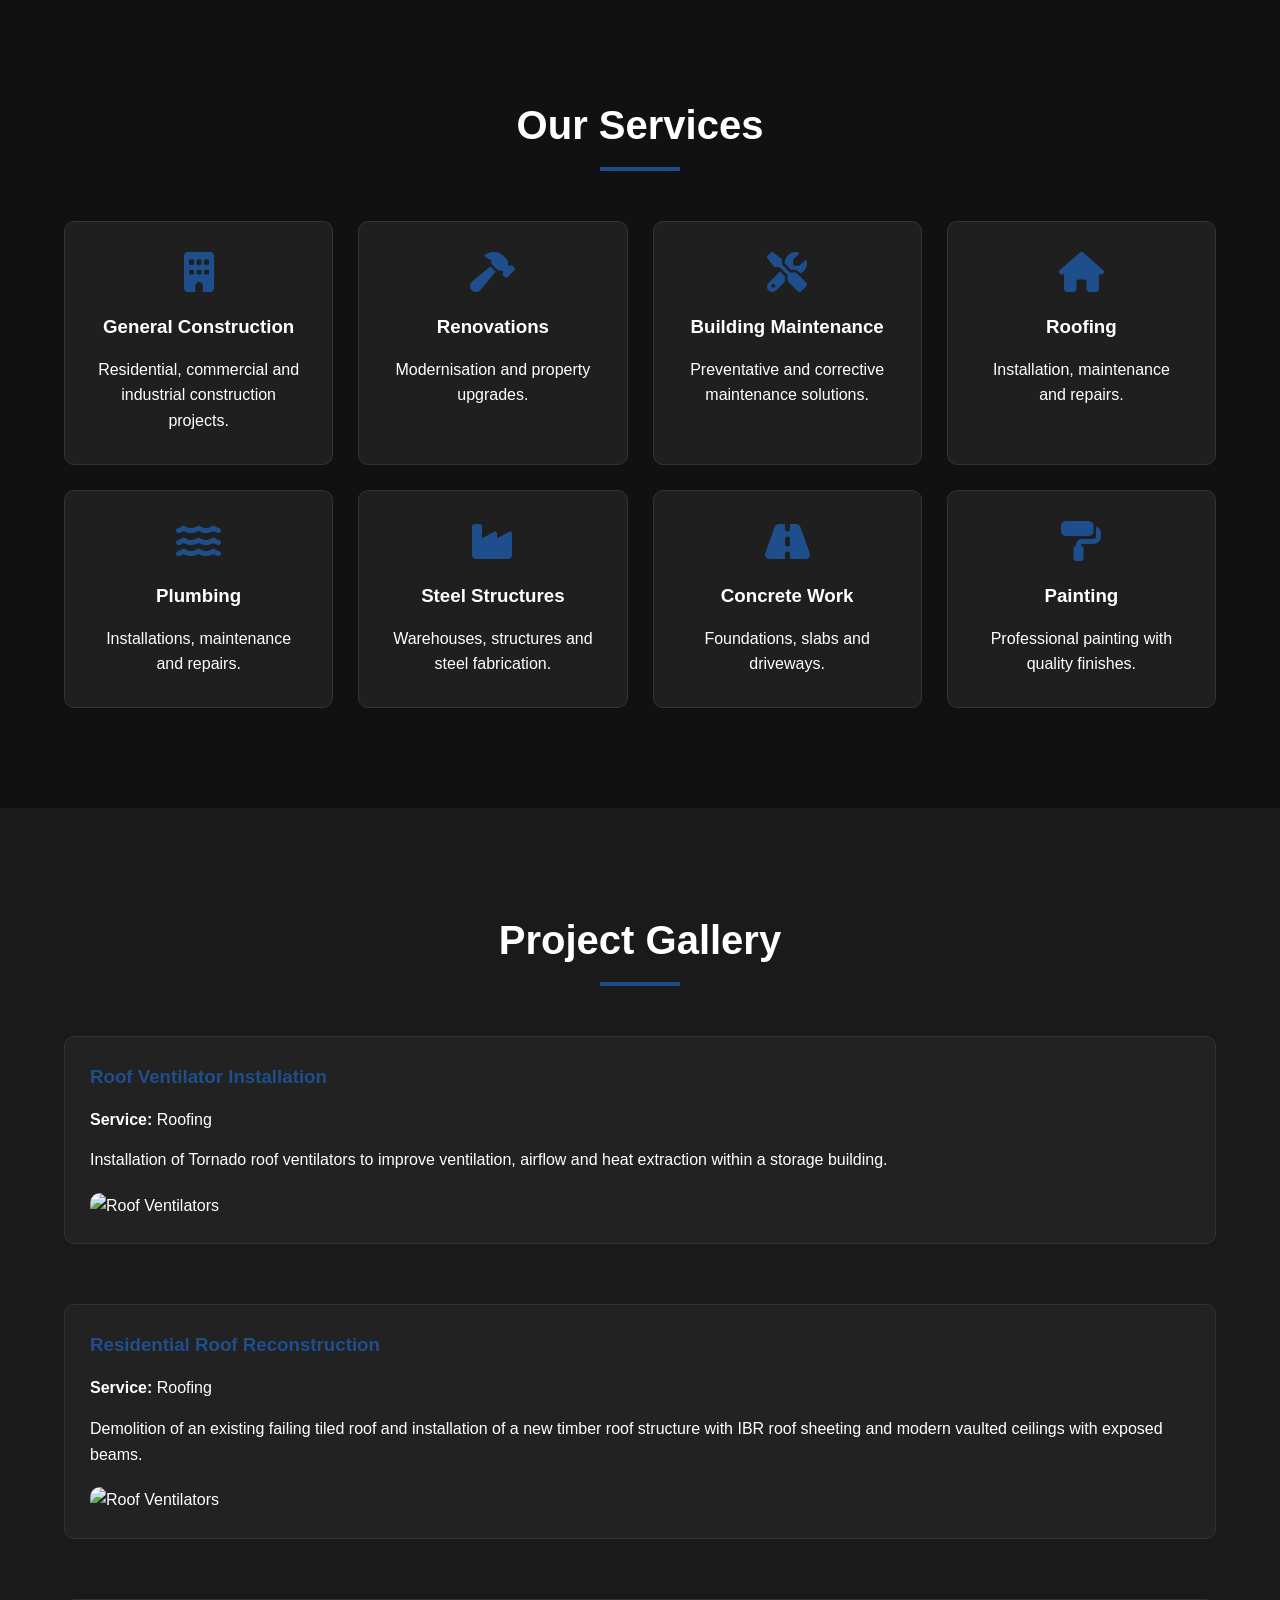
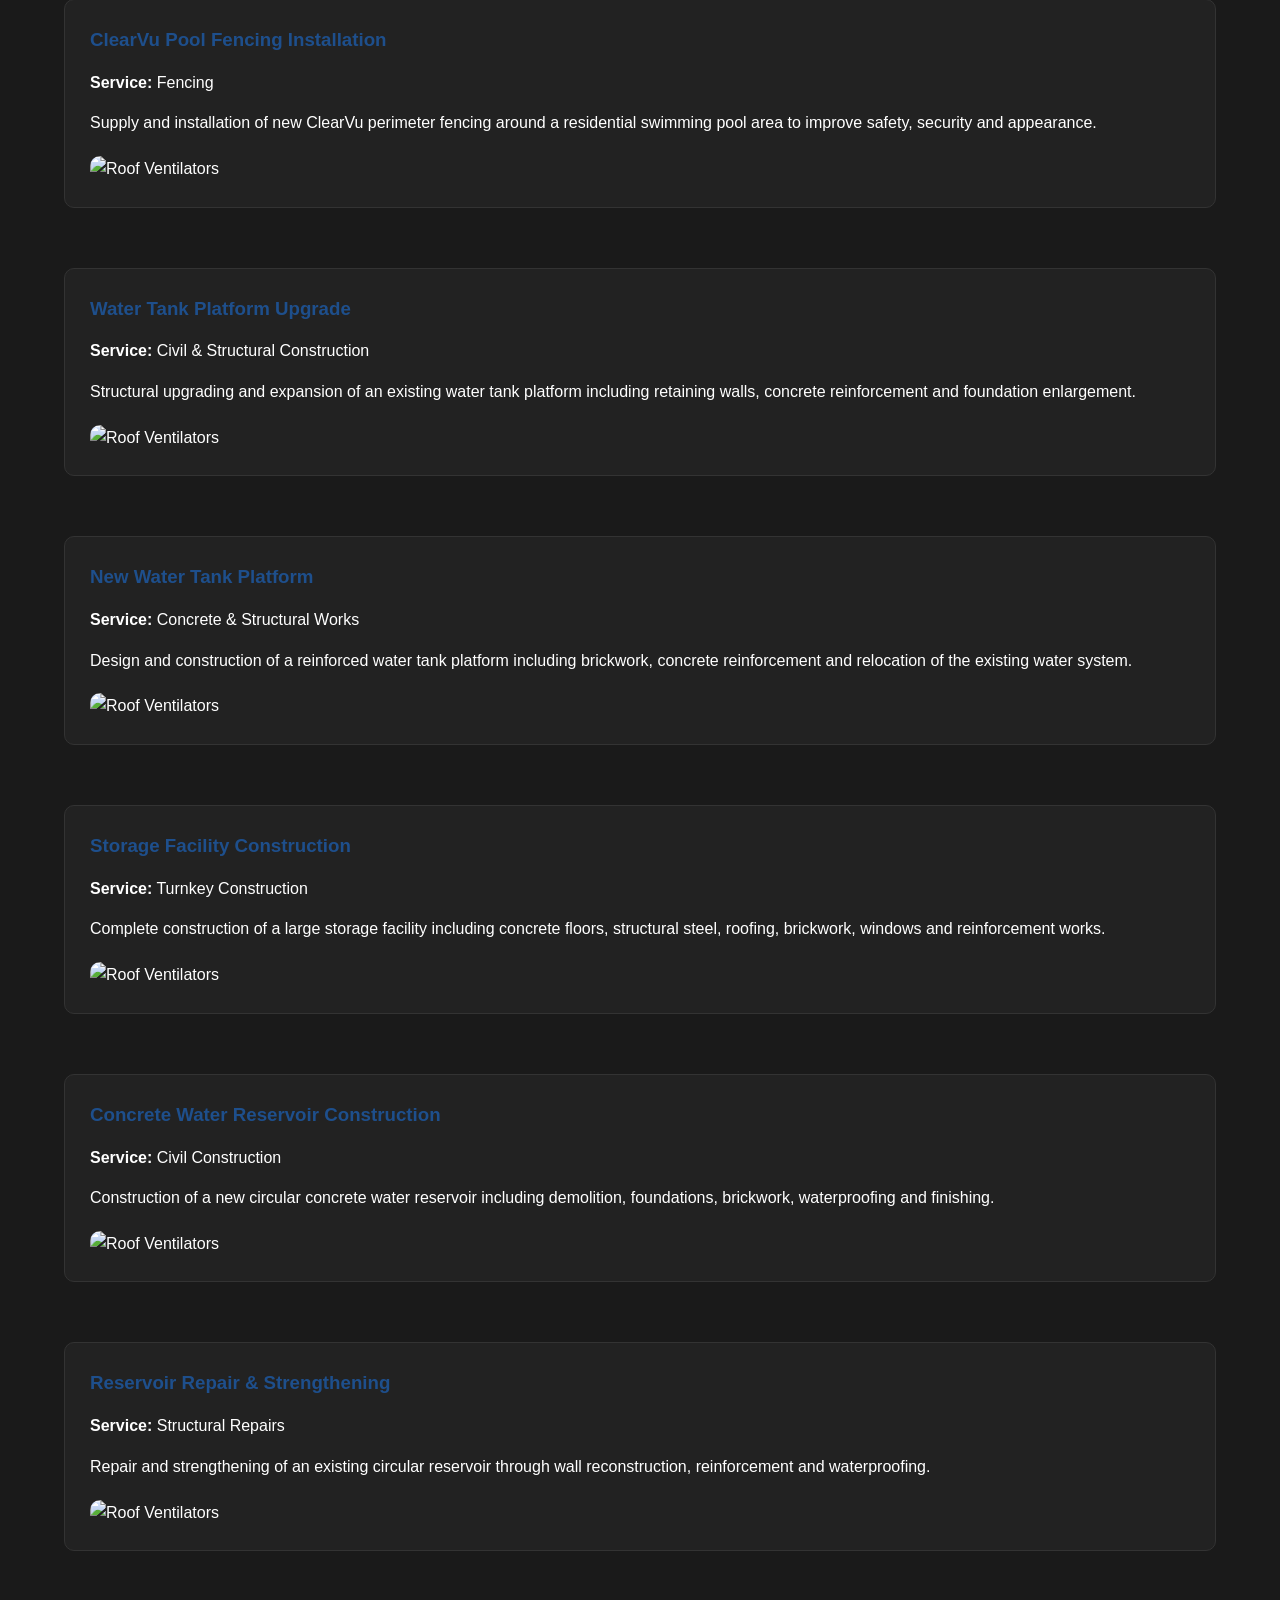
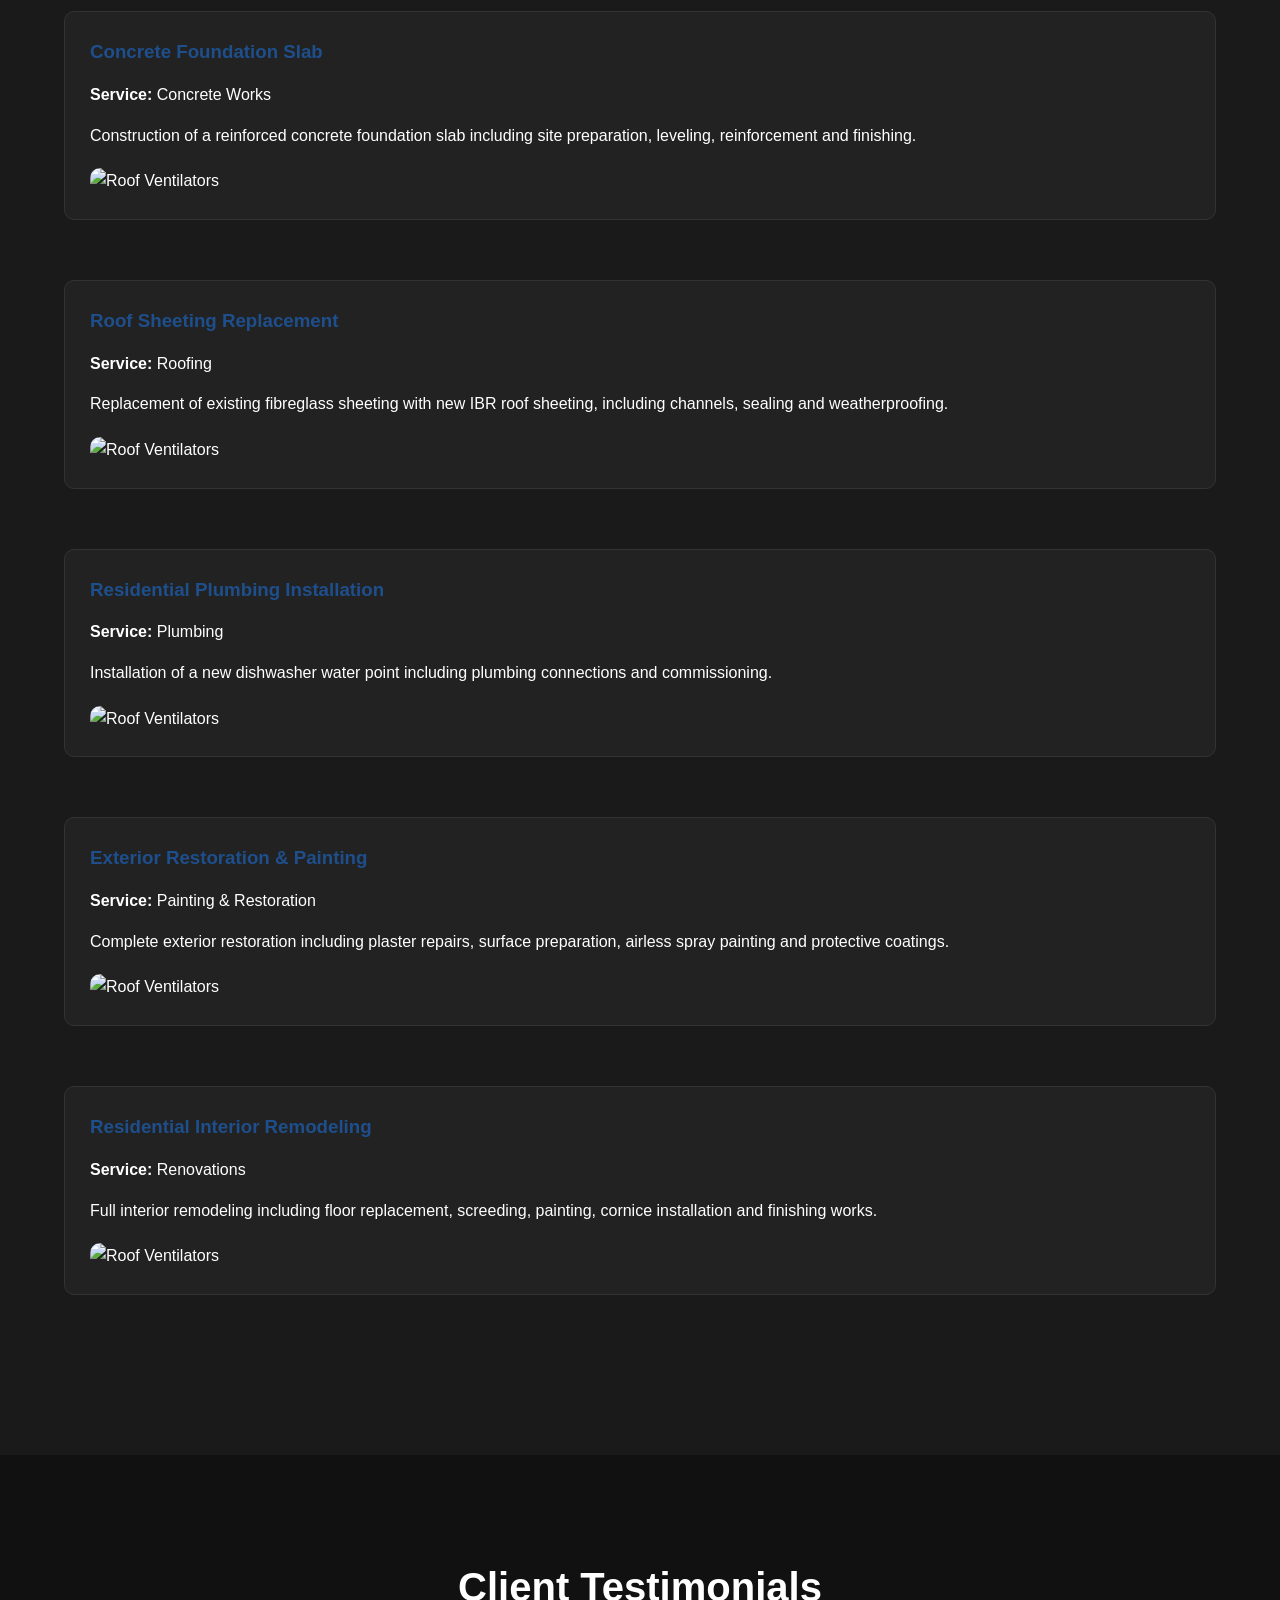
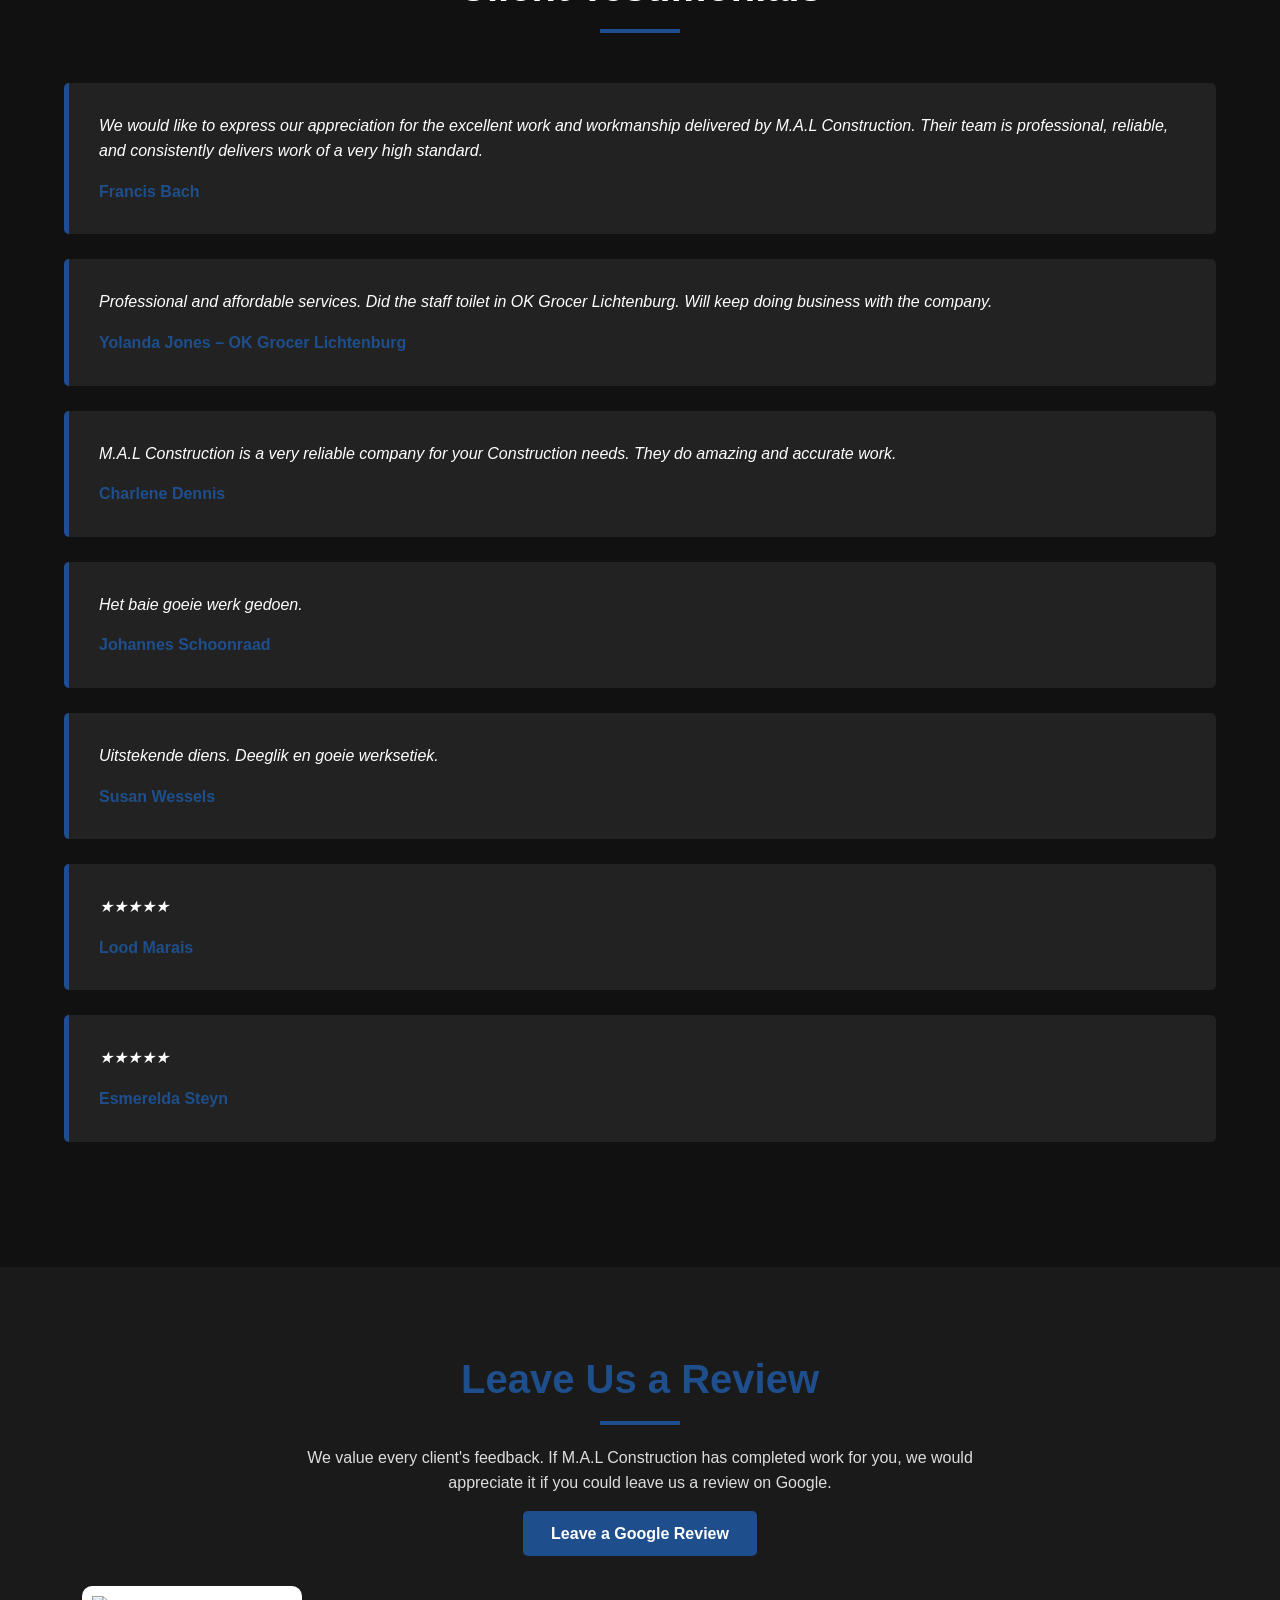
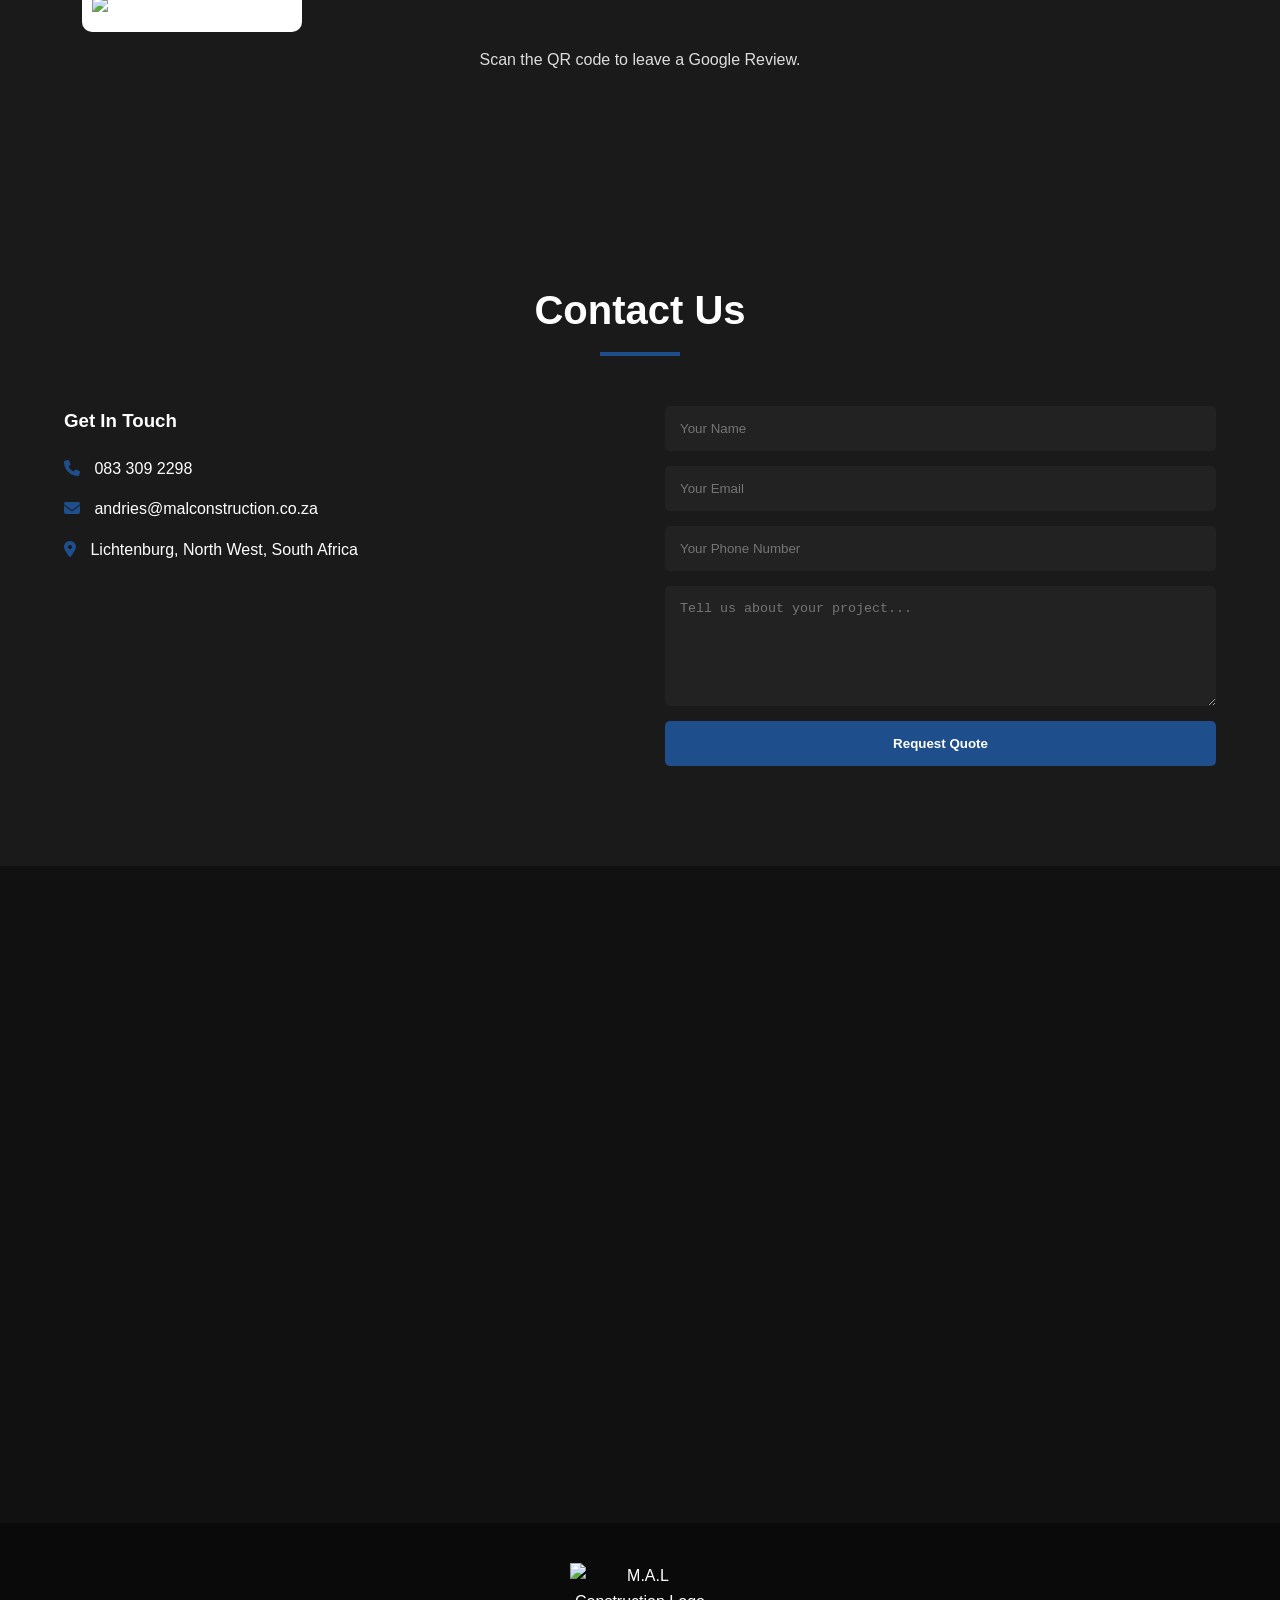
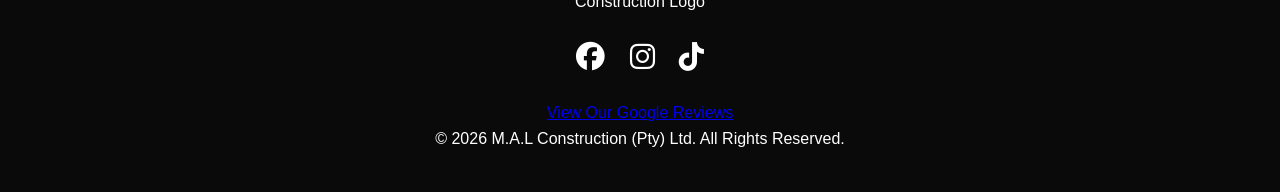
==== commit a5f28b76: "Update index.html" ====
--- a/index.html
+++ b/index.html
@@ -19,7 +19,7 @@
 
     <link rel="icon" type="image/png" href="images/logo/favicon.png">
 
-    <link rel="stylesheet" href="css/style.css">
+    <link rel="stylesheet" href="style.css">
     <link rel="stylesheet" href="https://cdnjs.cloudflare.com/ajax/libs/font-awesome/6.5.1/css/all.min.css">
 </head>
 <body>
--- a/style.css
+++ b/style.css
@@ -0,0 +1,789 @@
+/* ==========================
+   GLOBAL STYLES
+========================== */
+
+*{
+    margin:0;
+    padding:0;
+    box-sizing:border-box;
+}
+
+html{
+    scroll-behavior:smooth;
+}
+
+body{
+    font-family:'Segoe UI', Tahoma, Geneva, Verdana, sans-serif;
+    background:#111;
+    color:#fff;
+    line-height:1.6;
+}
+
+img{
+    max-width:100%;
+    display:block;
+}
+
+.container{
+    width:90%;
+    max-width:1200px;
+    margin:auto;
+}
+
+/* ==========================
+   NAVIGATION
+========================== */
+
+.navbar{
+    position:fixed;
+    top:0;
+    width:100%;
+    z-index:1000;
+    display:flex;
+    justify-content:space-between;
+    align-items:center;
+    padding:15px 5%;
+    background:rgba(10,15,25,0.92);
+    backdrop-filter:blur(10px);
+    border-bottom:1px solid #333;
+}
+
+.logo img{
+    height:70px;
+}
+
+.nav-links{
+    display:flex;
+    list-style:none;
+    gap:25px;
+}
+
+.nav-links a{
+    color:#fff;
+    text-decoration:none;
+    font-weight:600;
+    transition:0.3s;
+}
+
+.nav-links a:hover{
+    color:#1e4f8c;
+}
+
+.nav-links a{
+    color:#fff;
+    text-decoration:none;
+    font-weight:600;
+    transition:0.3s;
+}
+
+.nav-links a:hover{
+    color:#1e4f8c;
+}
+
+.nav-links a.active{
+    color:#1e4f8c;
+}
+
+.language-switch button{
+    padding:8px 12px;
+    margin-left:5px;
+    border:none;
+    cursor:pointer;
+    background:#444;
+    color:#fff;
+    border-radius:4px;
+    transition:0.3s;
+}
+
+.language-switch button:hover{
+    background:#777;
+}
+
+/* ==========================
+   HERO SECTION
+========================== */
+
+.hero{
+    height:100vh;
+    background:url('../images/hero/hero-background.jpg') center center/cover no-repeat;
+    position:relative;
+}
+
+.overlay{
+    position:absolute;
+    inset:0;
+    background:rgba(8,15,30,0.75);
+    display:flex;
+    justify-content:center;
+    align-items:center;
+    text-align:center;
+}
+
+.hero-content{
+    max-width:900px;
+    padding:20px;
+}
+
+.hero-logo{
+    width:220px;
+    margin:0 auto 25px;
+}
+
+.hero h1{
+    font-size:3rem;
+    margin-bottom:15px;
+    text-transform:uppercase;
+}
+
+.hero h2{
+    font-size:2rem;
+    color:#1e4f8c;
+    margin-bottom:20px;
+}
+
+.hero p{
+    font-size:1.2rem;
+    margin-bottom:30px;
+}
+
+.hero-buttons{
+    display:flex;
+    justify-content:center;
+    flex-wrap:wrap;
+    gap:15px;
+}
+
+/* ==========================
+   BUTTONS
+========================== */
+
+.btn{
+    padding:14px 28px;
+    border-radius:5px;
+    text-decoration:none;
+    font-weight:bold;
+    transition:0.3s;
+}
+
+.primary-btn{
+    background:#1e4f8c;
+    color:#fff;
+}
+
+.primary-btn:hover{
+    background:#2d6bc0;
+}
+
+.secondary-btn{
+    background:#555;
+    color:#fff;
+}
+
+.secondary-btn:hover{
+    background:#777;
+}
+
+.whatsapp-btn{
+    background:#25D366;
+    color:#fff;
+}
+
+.whatsapp-btn:hover{
+    background:#1db954;
+}
+
+/* ==========================
+   SECTION DEFAULTS
+========================== */
+
+section{
+    padding:100px 0;
+}
+
+section h2{
+    text-align:center;
+    margin-bottom:50px;
+    font-size:2.5rem;
+    position:relative;
+}
+
+section h2::after{
+    content:'';
+    display:block;
+    width:80px;
+    height:4px;
+    background:#1e4f8c;
+    margin:10px auto;
+}
+
+/* ==========================
+   ABOUT SECTION
+========================== */
+
+.about{
+    background:#1a1a1a;
+}
+
+.about p{
+    text-align:center;
+    max-width:900px;
+    margin:0 auto 50px;
+}
+
+.about-grid{
+    display:grid;
+    grid-template-columns:repeat(auto-fit,minmax(220px,1fr));
+    gap:25px;
+}
+
+.about-card{
+    background:#222;
+    padding:30px;
+    text-align:center;
+    border-radius:10px;
+    transition:0.3s;
+}
+
+.about-card:hover{
+    transform:translateY(-8px);
+}
+
+.about-card i{
+    font-size:2rem;
+    color:#1e4f8c;
+    margin-bottom:15px;
+}
+
+/* ==========================
+   SERVICES
+========================== */
+
+.services{
+    background:#111;
+}
+
+.services-grid{
+    display:grid;
+    grid-template-columns:repeat(auto-fit,minmax(250px,1fr));
+    gap:25px;
+}
+
+.service-card{
+    background:#1f1f1f;
+    padding:30px;
+    text-align:center;
+    border-radius:10px;
+    transition:0.3s;
+    border:1px solid #333;
+}
+
+.service-card:hover{
+    transform:translateY(-10px);
+    border-color:#1e4f8c;
+}
+
+.service-card i{
+    font-size:2.5rem;
+    color:#1e4f8c;
+    margin-bottom:20px;
+}
+
+.service-card h3{
+    margin-bottom:15px;
+}
+
+/* ==========================
+   PROJECT GALLERY
+========================== */
+
+.projects{
+    background:#1a1a1a;
+}
+
+.project-card{
+
+    background:#222;
+    border:1px solid #333;
+    border-radius:10px;
+    padding:25px;
+    margin-bottom:60px;
+
+}
+
+.project-card h3{
+
+    color:#1e4f8c;
+    margin-bottom:15px;
+
+}
+
+.project-card p{
+
+    margin-bottom:15px;
+
+}
+
+.project-card img{
+
+    width:100%;
+    max-width:900px;
+    height:auto;
+    border-radius:10px;
+    margin-top:20px;
+
+}
+
+.gallery{
+    display:grid;
+    grid-template-columns:repeat(auto-fit,minmax(280px,1fr));
+    gap:15px;
+}
+
+.gallery img{
+    width:100%;
+    height:260px;
+    object-fit:cover;
+    border-radius:10px;
+    transition:0.3s;
+    cursor:pointer;
+}
+
+.gallery img:hover{
+    transform:scale(1.03);
+}
+
+/* ==========================
+   TESTIMONIALS
+========================== */
+
+.reviews{
+    background:#111;
+}
+
+.testimonial{
+    background:#222;
+    padding:30px;
+    margin-bottom:25px;
+    border-left:5px solid #1e4f8c;
+    border-radius:5px;
+}
+
+.testimonial p{
+    margin-bottom:15px;
+    font-style:italic;
+}
+
+.testimonial h4{
+    color:#1e4f8c;
+}
+
+/* ===================== */
+/* GOOGLE REVIEWS CTA */
+/* ===================== */
+
+.review-section{
+
+    padding:80px 20px;
+    text-align:center;
+    background:#1a1a1a;
+
+}
+
+.review-section h2{
+
+    color:#1e4f8c;
+    margin-bottom:20px;
+
+}
+
+.review-section p{
+
+    color:#ddd;
+    max-width:700px;
+    margin:0 auto 25px;
+
+}
+
+.review-qr{
+
+    margin-top:40px;
+
+}
+
+.review-qr img{
+
+    width:220px;
+    max-width:100%;
+    background:#fff;
+    padding:10px;
+    border-radius:10px;
+
+}
+
+.review-qr p{
+
+    margin-top:15px;
+
+}
+
+/* ==========================
+   CONTACT
+========================== */
+
+.contact-info a{
+    color:#fff;
+    text-decoration:none;
+}
+
+.contact-info a:hover{
+    color:#1e4f8c;
+}
+
+.contact{
+    background:#1a1a1a;
+}
+
+.contact-grid{
+    display:grid;
+    grid-template-columns:1fr 1fr;
+    gap:50px;
+}
+
+.contact-info h3{
+    margin-bottom:20px;
+}
+
+.contact-info p{
+    margin-bottom:15px;
+}
+
+.contact-info i{
+    color:#1e4f8c;
+    margin-right:10px;
+}
+
+.contact-form{
+    display:flex;
+    flex-direction:column;
+    gap:15px;
+}
+
+.contact-form input,
+.contact-form textarea{
+    padding:15px;
+    border:none;
+    background:#222;
+    color:#fff;
+    border-radius:5px;
+}
+
+.contact-form button{
+    background:#1e4f8c;
+    color:#fff;
+    border:none;
+    padding:15px;
+    font-weight:bold;
+    cursor:pointer;
+    border-radius:5px;
+}
+
+.contact-form button:hover{
+    background:#2d6bc0;
+}
+
+/* ==========================
+   MAP
+========================== */
+
+.map-section iframe{
+    width:100%;
+    height:450px;
+    border:none;
+}
+
+/* ==========================
+   FOOTER
+========================== */
+
+footer{
+    background:#0a0a0a;
+    text-align:center;
+    padding:40px 20px;
+}
+
+.footer-content img{
+    width:140px;
+    margin:0 auto 20px;
+}
+
+.social-links{
+    margin-bottom:20px;
+}
+
+.social-links a{
+    color:#fff;
+    font-size:1.8rem;
+    margin:0 10px;
+    transition:0.3s;
+}
+
+.social-links a:hover{
+    color:#1e4f8c;
+}
+
+/* ==========================
+   WHATSAPP FLOATING BUTTON
+========================== */
+
+.floating-whatsapp{
+    position:fixed;
+    right:25px;
+    bottom:25px;
+    width:65px;
+    height:65px;
+    border-radius:50%;
+    background:#25D366;
+    color:#fff;
+    display:flex;
+    justify-content:center;
+    align-items:center;
+    font-size:2rem;
+    text-decoration:none;
+    z-index:999;
+    box-shadow:0 4px 15px rgba(0,0,0,0.4);
+}
+
+.floating-whatsapp:hover{
+    transform:scale(1.1);
+}
+
+/* ==========================
+   MOBILE RESPONSIVE
+========================== */
+
+@media(max-width:900px){
+
+    .navbar{
+        flex-direction:column;
+        gap:15px;
+    }
+
+    .nav-links{
+        flex-wrap:wrap;
+        justify-content:center;
+    }
+
+    .hero h1{
+        font-size:2rem;
+    }
+
+    .hero h2{
+        font-size:1.4rem;
+    }
+
+    .contact-grid{
+        grid-template-columns:1fr;
+    }
+
+}
+
+@media(max-width:600px){
+
+    .hero-buttons{
+        flex-direction:column;
+    }
+
+    .btn{
+        width:100%;
+    }
+
+    section h2{
+        font-size:2rem;
+    }
+
+}
+
+/* ==========================
+   PROJECT GALLERY LIGHTBOX
+========================== */
+
+.gallery-lightbox{
+
+    display:none;
+    position:fixed;
+    inset:0;
+    background:rgba(0,0,0,0.95);
+    z-index:99999;
+
+    justify-content:center;
+    align-items:center;
+
+}
+
+.gallery-lightbox.active{
+
+    display:flex;
+
+}
+
+.gallery-content{
+
+    width:90%;
+    max-width:1200px;
+    text-align:center;
+
+}
+
+.gallery-content h2{
+
+    margin-bottom:20px;
+    color:#ffffff;
+    font-size:2rem;
+
+}
+
+.gallery-content img{
+
+    max-width:100%;
+    max-height:75vh;
+
+    border-radius:10px;
+
+    box-shadow:0 0 30px rgba(0,0,0,0.6);
+
+}
+
+.gallery-close{
+
+    position:absolute;
+
+    top:20px;
+    right:35px;
+
+    color:white;
+
+    font-size:55px;
+
+    cursor:pointer;
+
+    transition:.3s;
+
+}
+
+.gallery-close:hover{
+
+    color:#5a7fa8;
+
+}
+
+.gallery-prev,
+.gallery-next{
+
+    position:absolute;
+
+    top:50%;
+
+    transform:translateY(-50%);
+
+    background:rgba(20,20,20,.8);
+
+    color:white;
+
+    border:none;
+
+    width:60px;
+    height:60px;
+
+    border-radius:50%;
+
+    cursor:pointer;
+
+    font-size:32px;
+
+    transition:.3s;
+
+}
+
+.gallery-prev:hover,
+.gallery-next:hover{
+
+    background:#5a7fa8;
+
+}
+
+.gallery-prev{
+
+    left:40px;
+
+}
+
+.gallery-next{
+
+    right:40px;
+
+}
+
+#galleryCounter{
+
+    margin-top:20px;
+
+    color:#ddd;
+
+    font-size:1rem;
+
+}
+
+#galleryThumbnails{
+
+    display:flex;
+
+    justify-content:center;
+
+    gap:10px;
+
+    flex-wrap:wrap;
+
+    margin-top:25px;
+
+}
+
+#galleryThumbnails img{
+
+    width:90px;
+
+    height:70px;
+
+    object-fit:cover;
+
+    border-radius:6px;
+
+    cursor:pointer;
+
+    opacity:.6;
+
+    transition:.3s;
+
+}
+
+#galleryThumbnails img:hover,
+#galleryThumbnails img.active{
+
+    opacity:1;
+
+    outline:3px solid #5a7fa8;
+
+}
+
+.project-card img{
+
+    cursor:zoom-in;
+
+    transition:.35s;
+
+}
+
+.project-card img:hover{
+
+    transform:scale(1.03);
+
+}
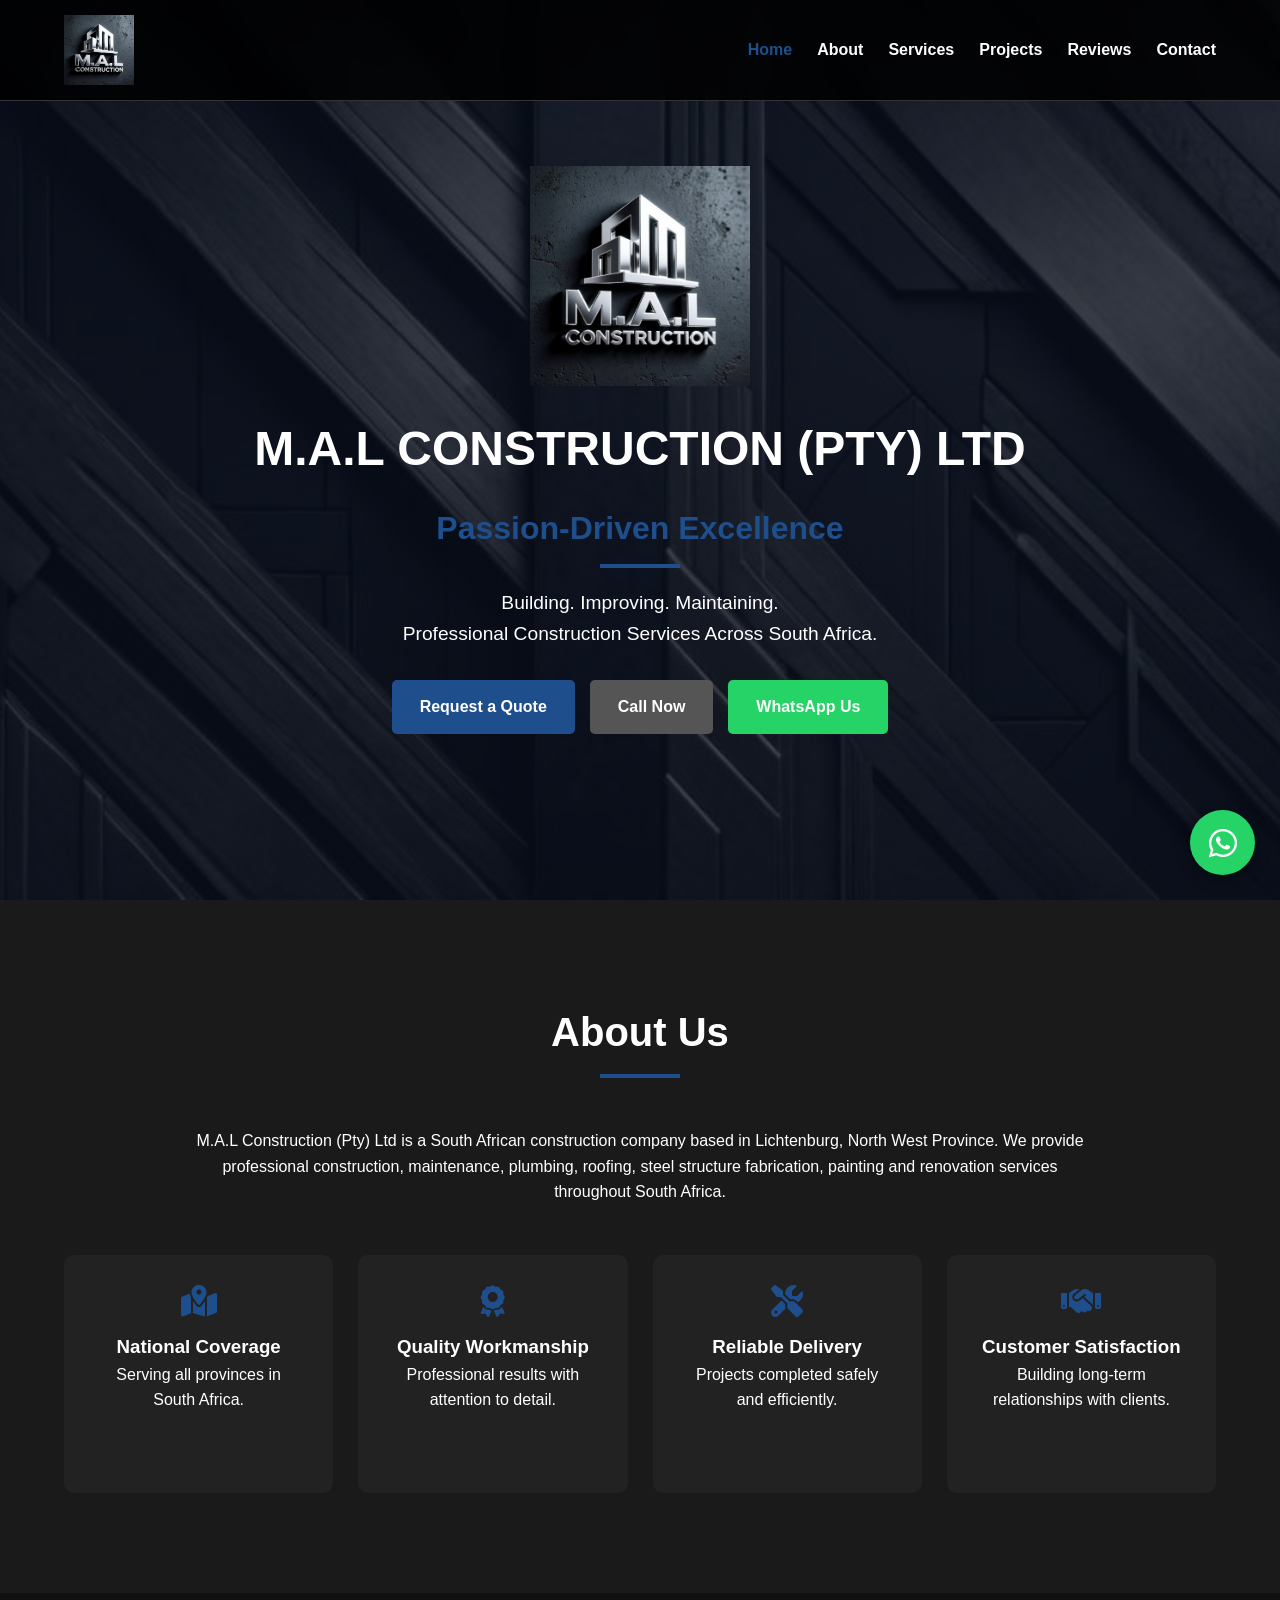
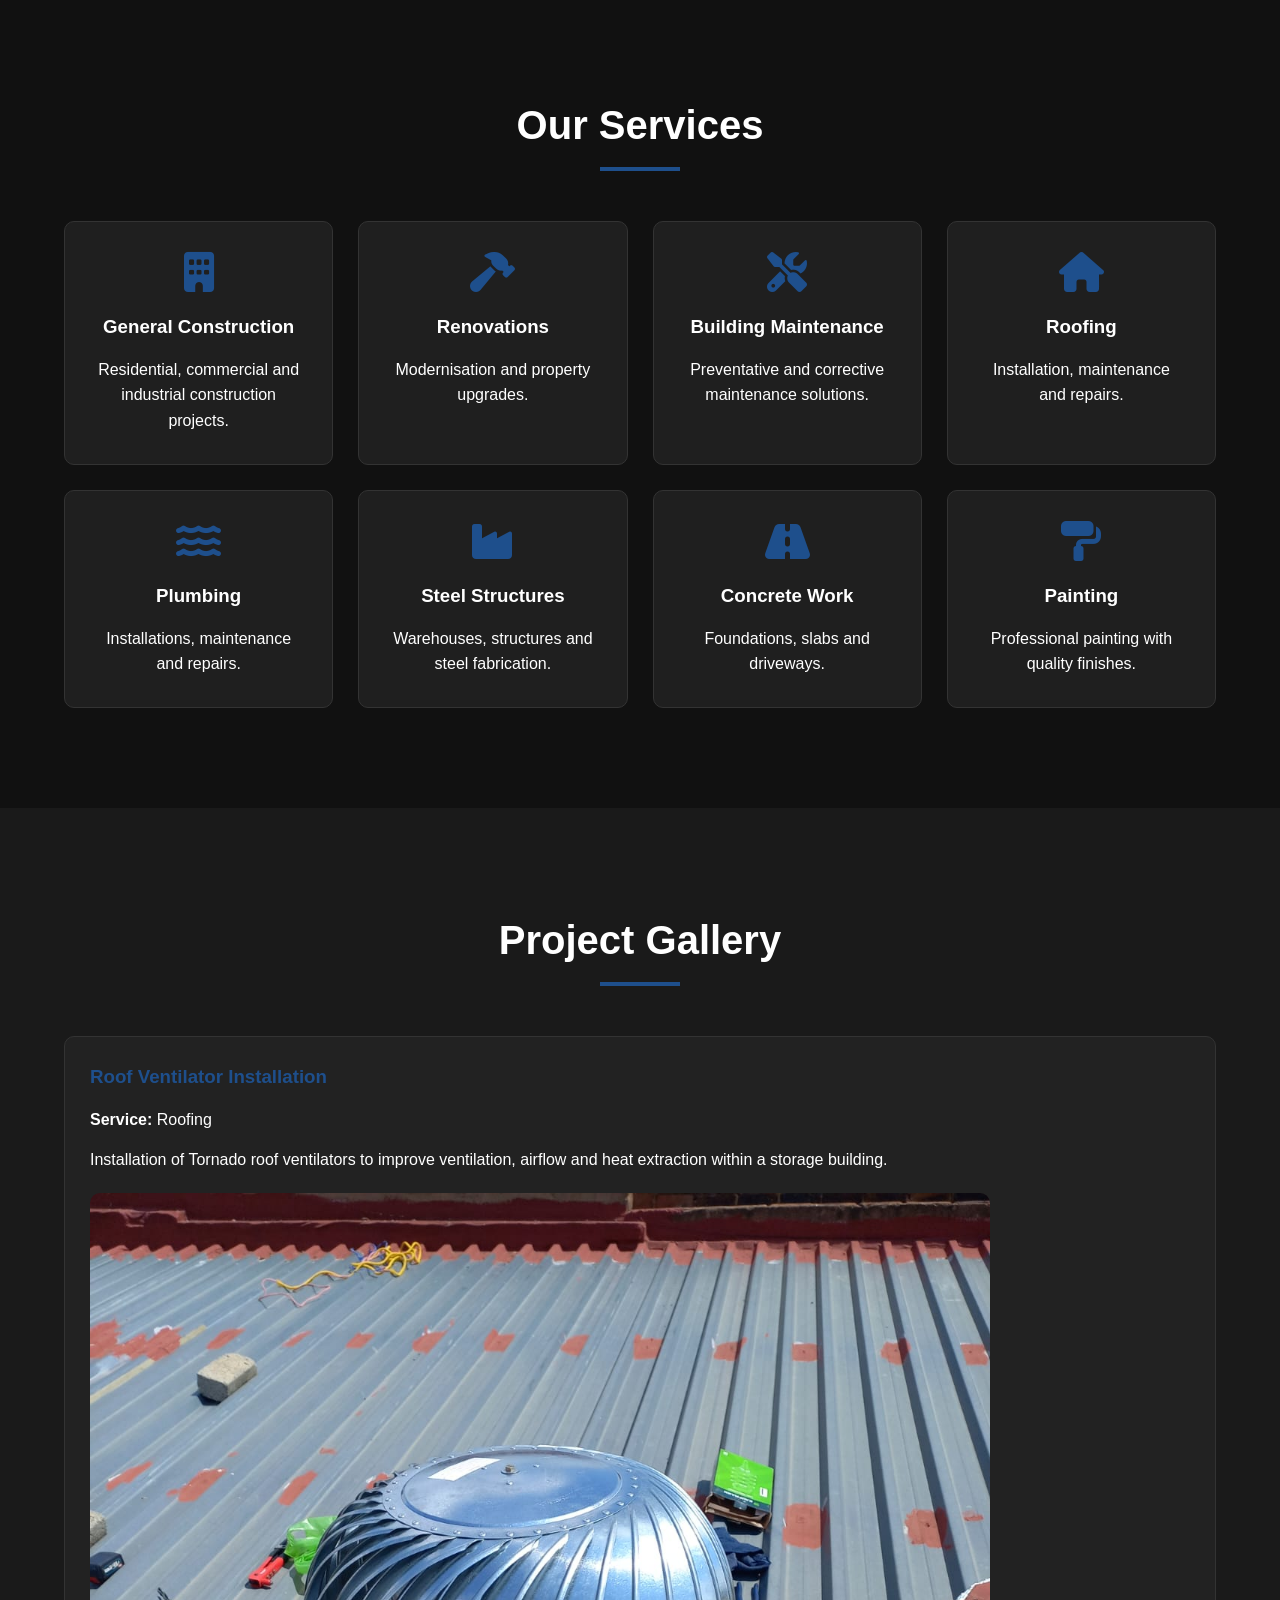
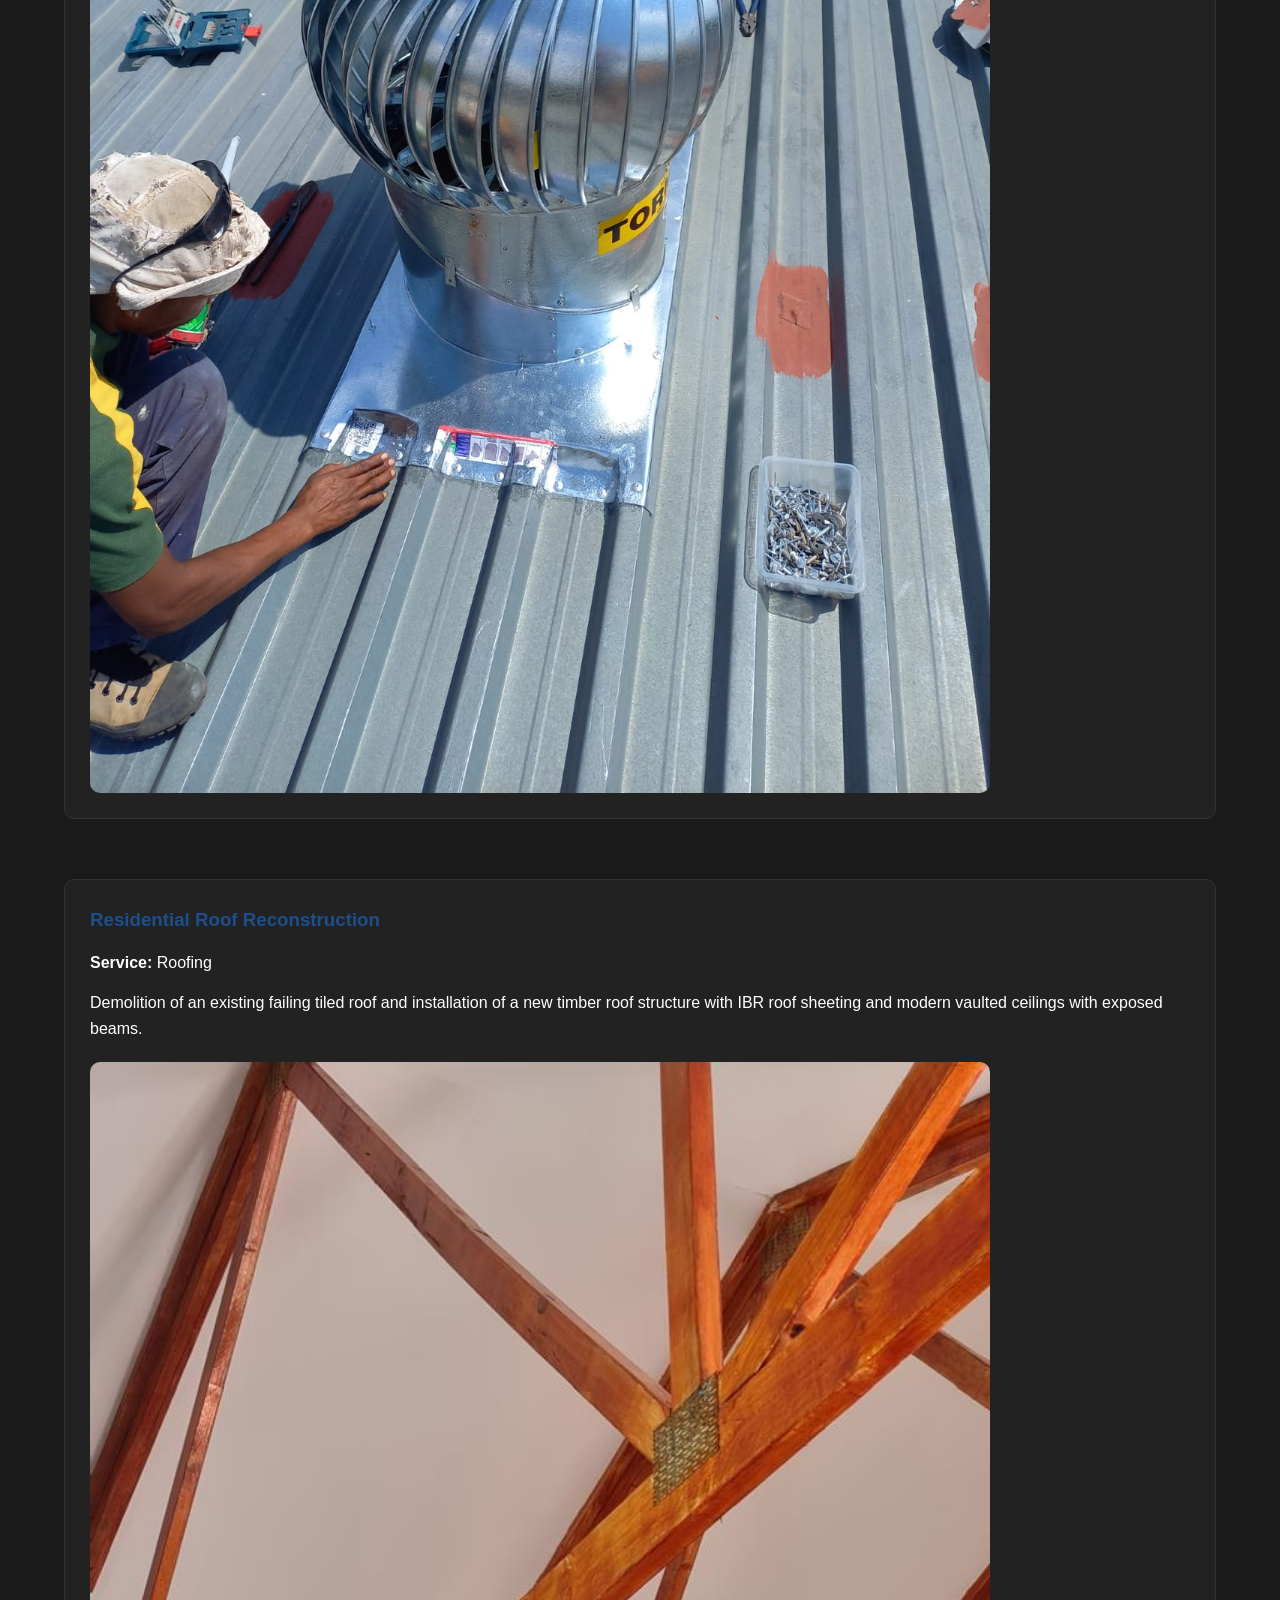
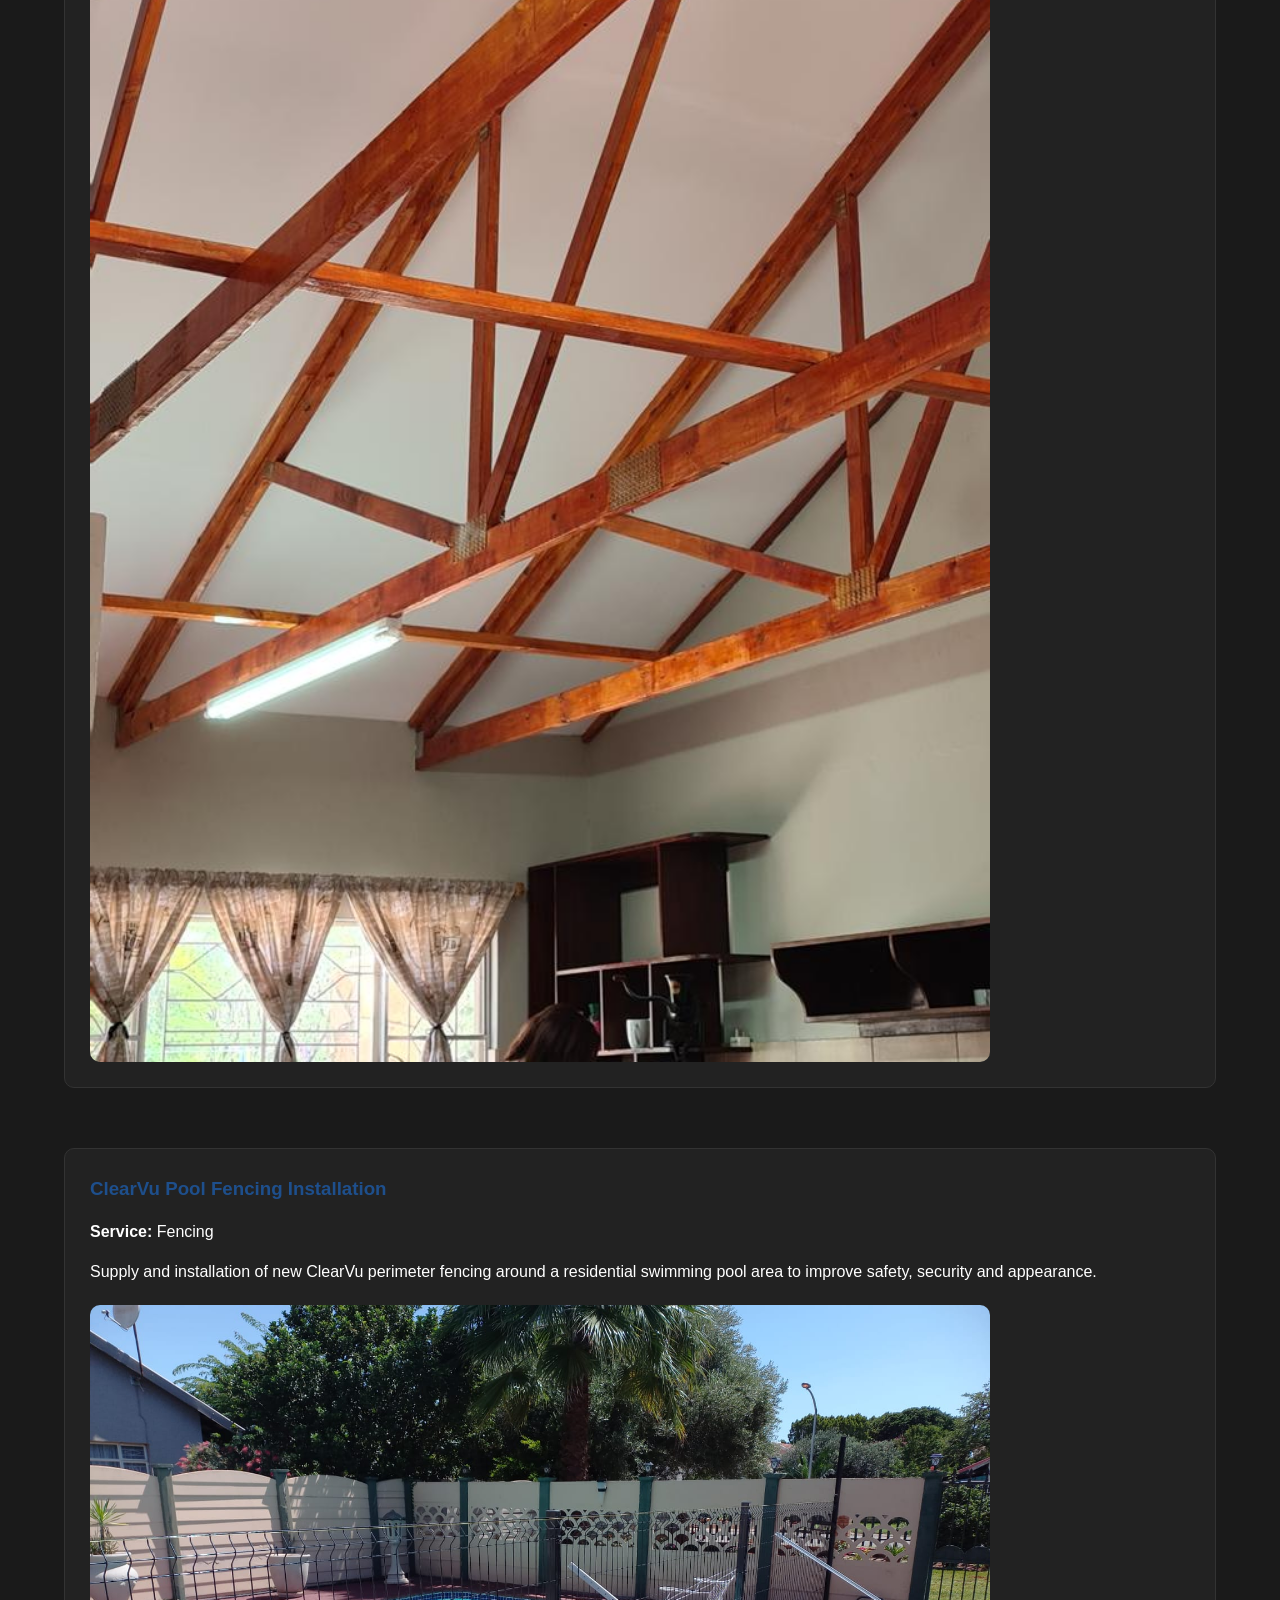
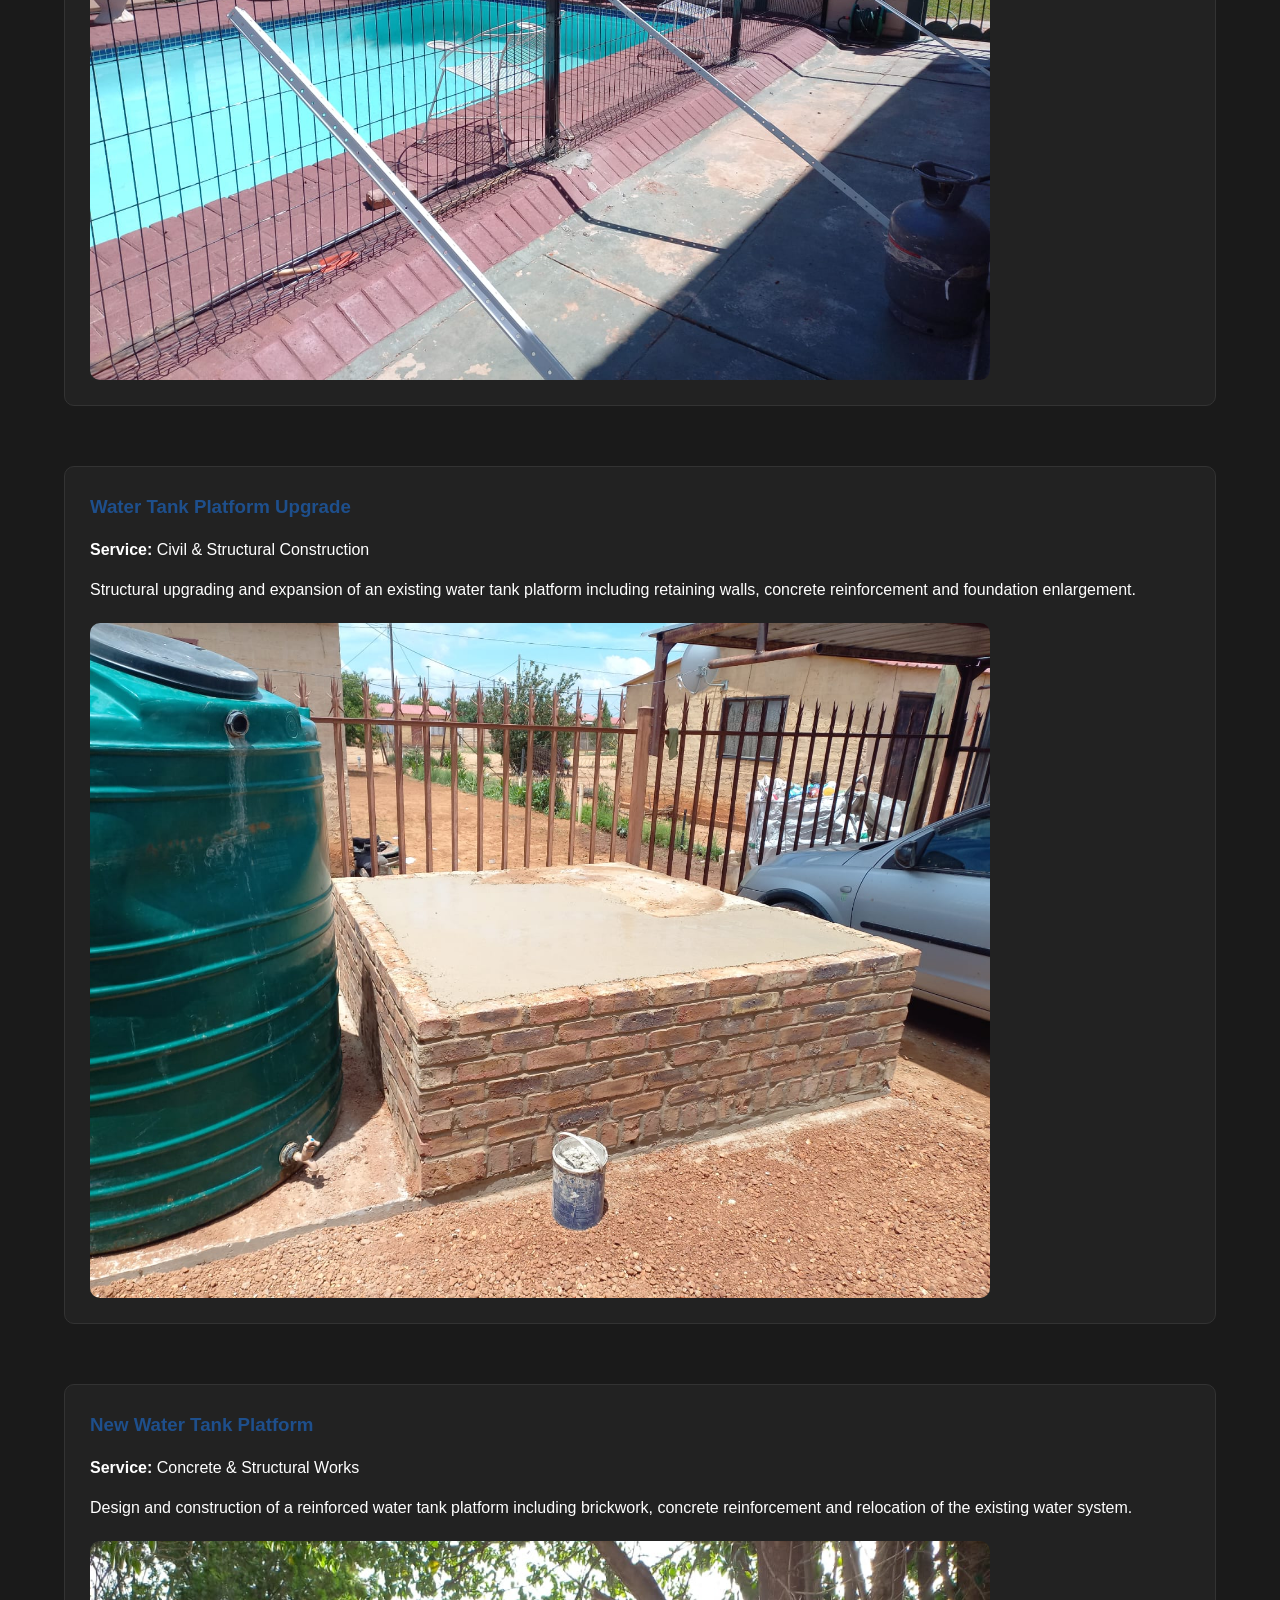
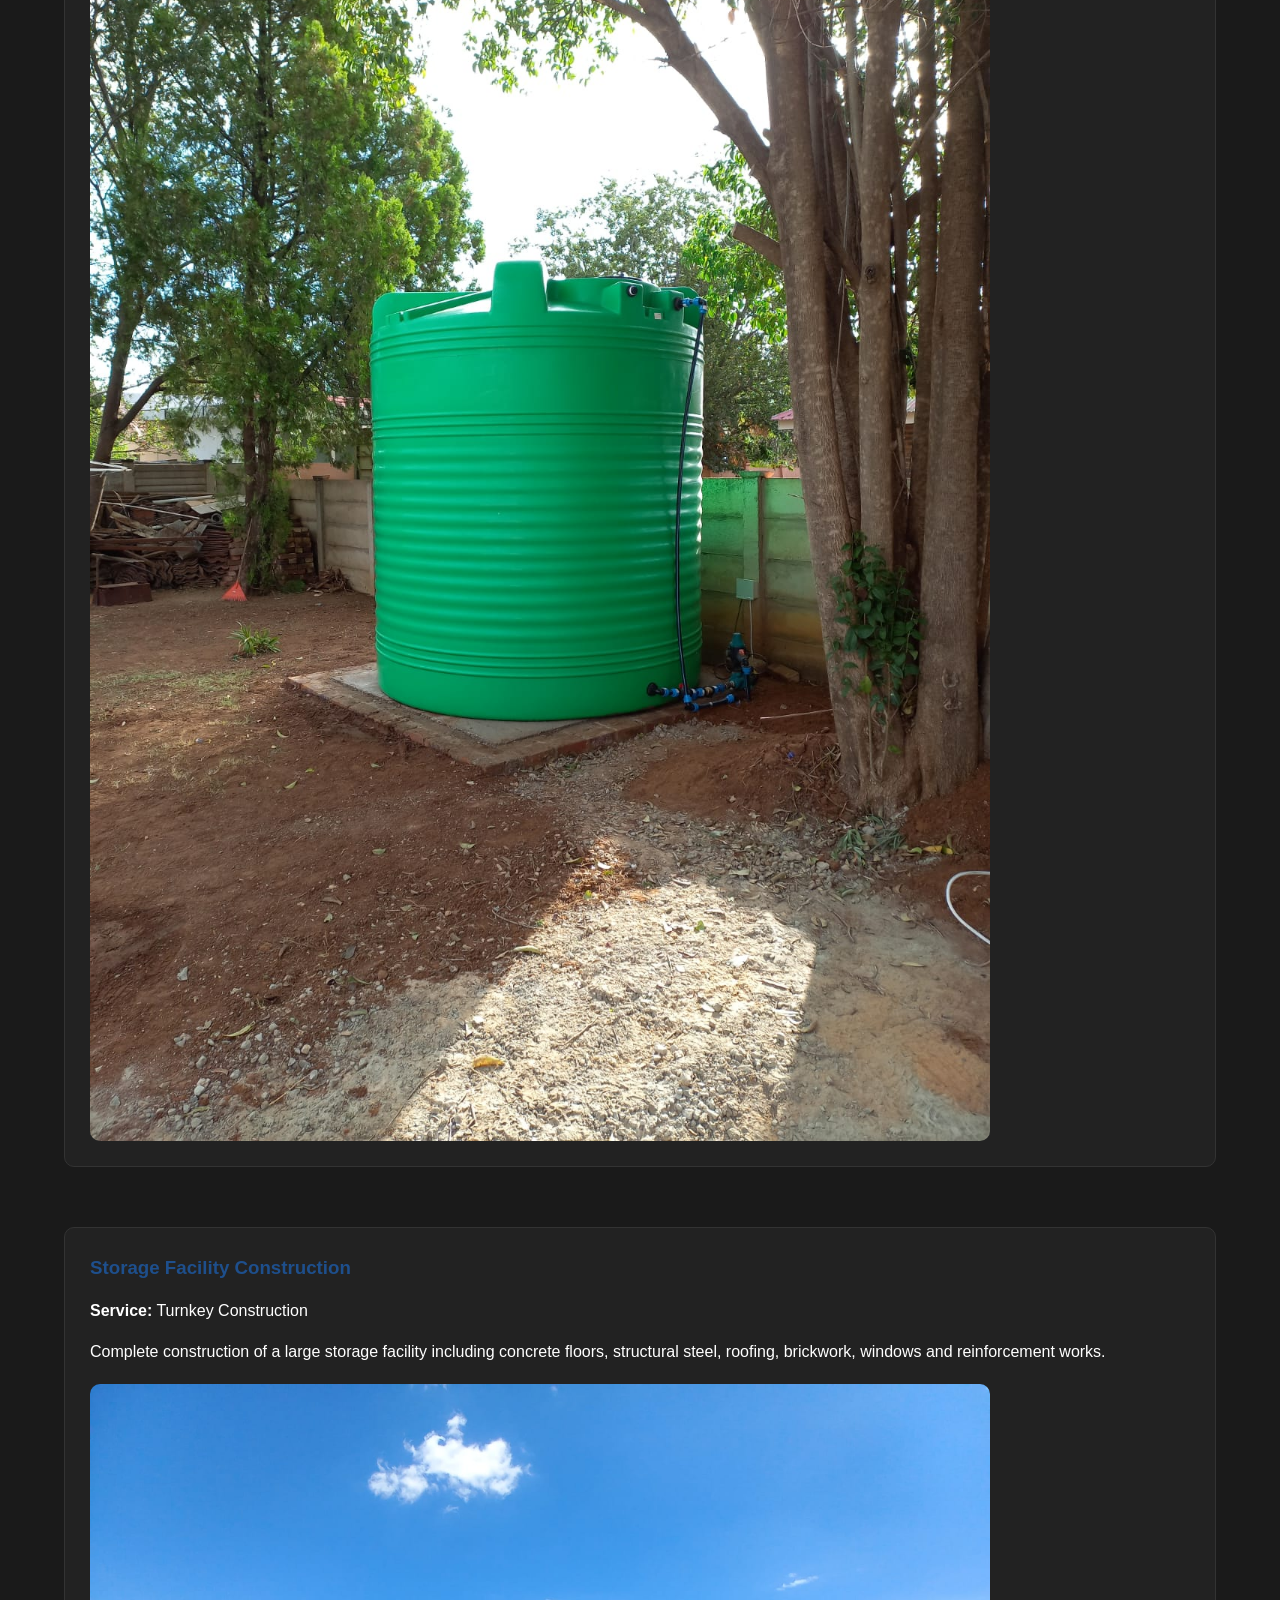
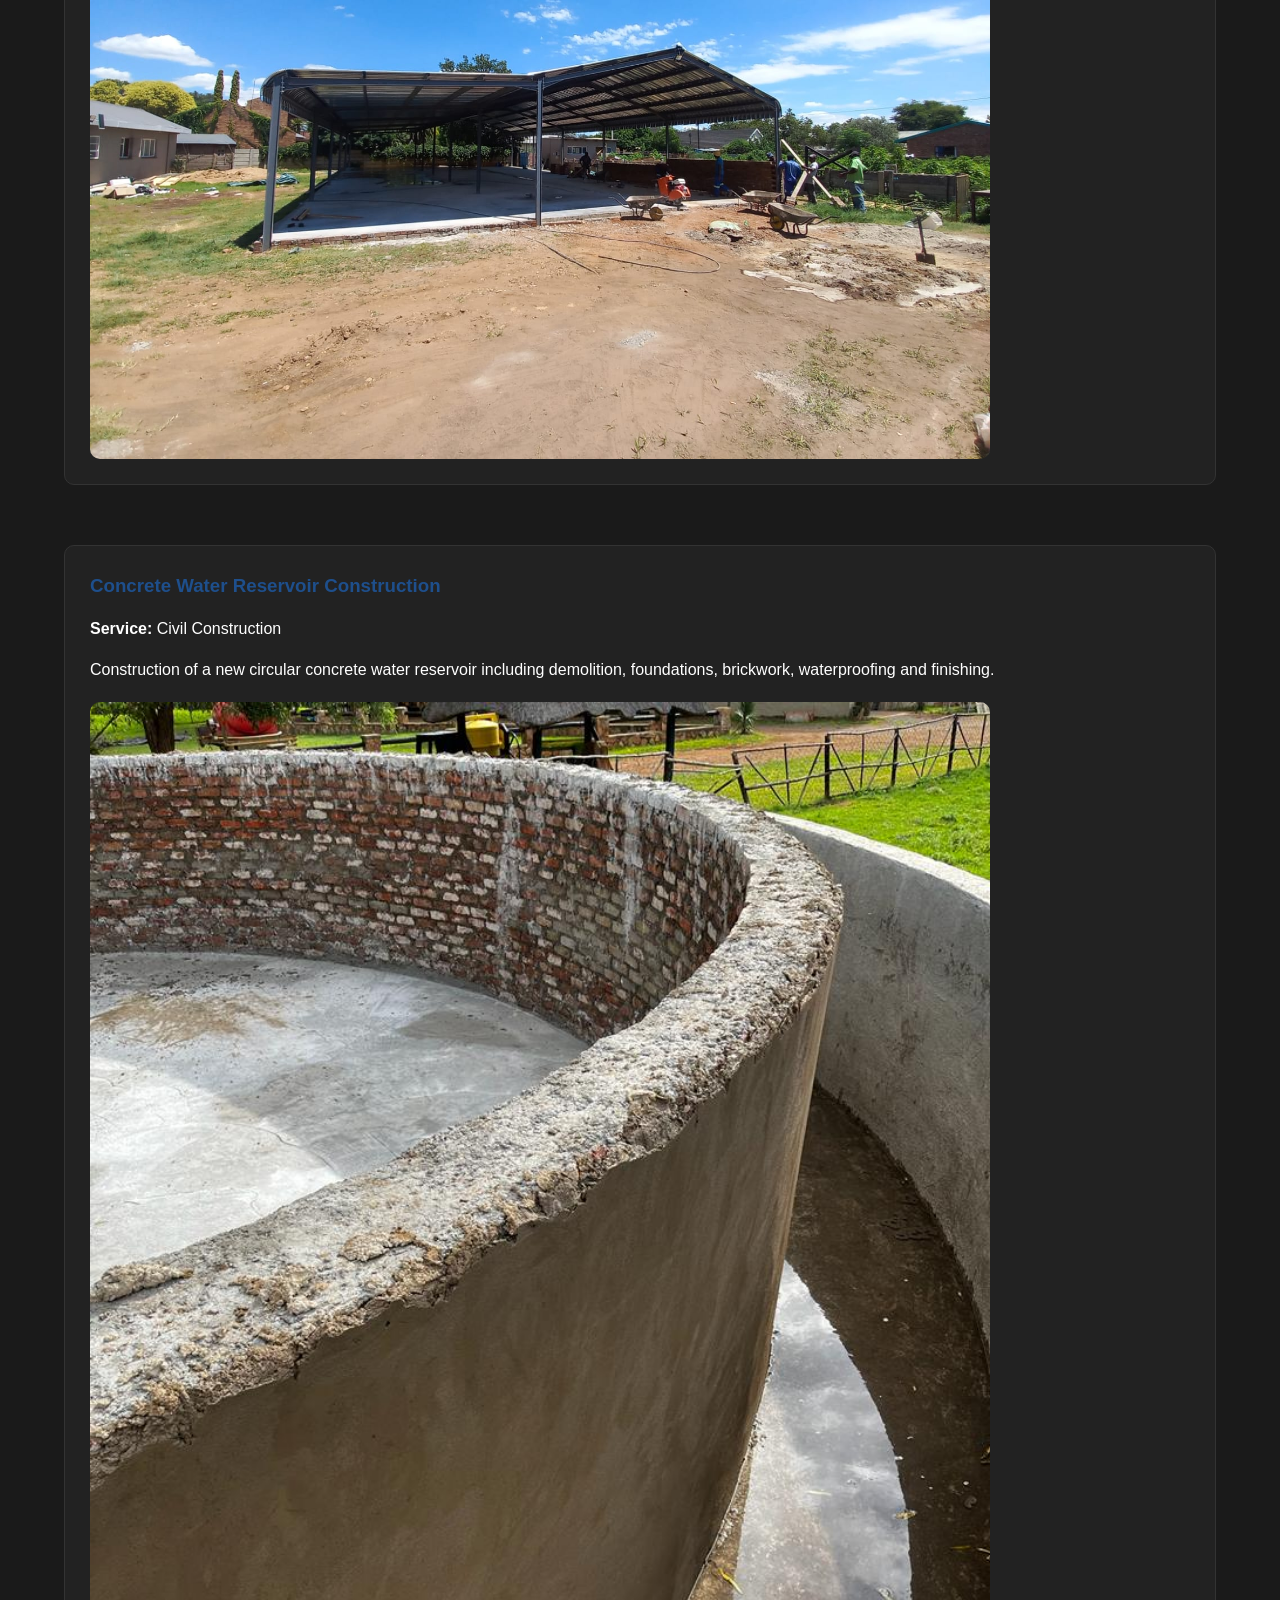
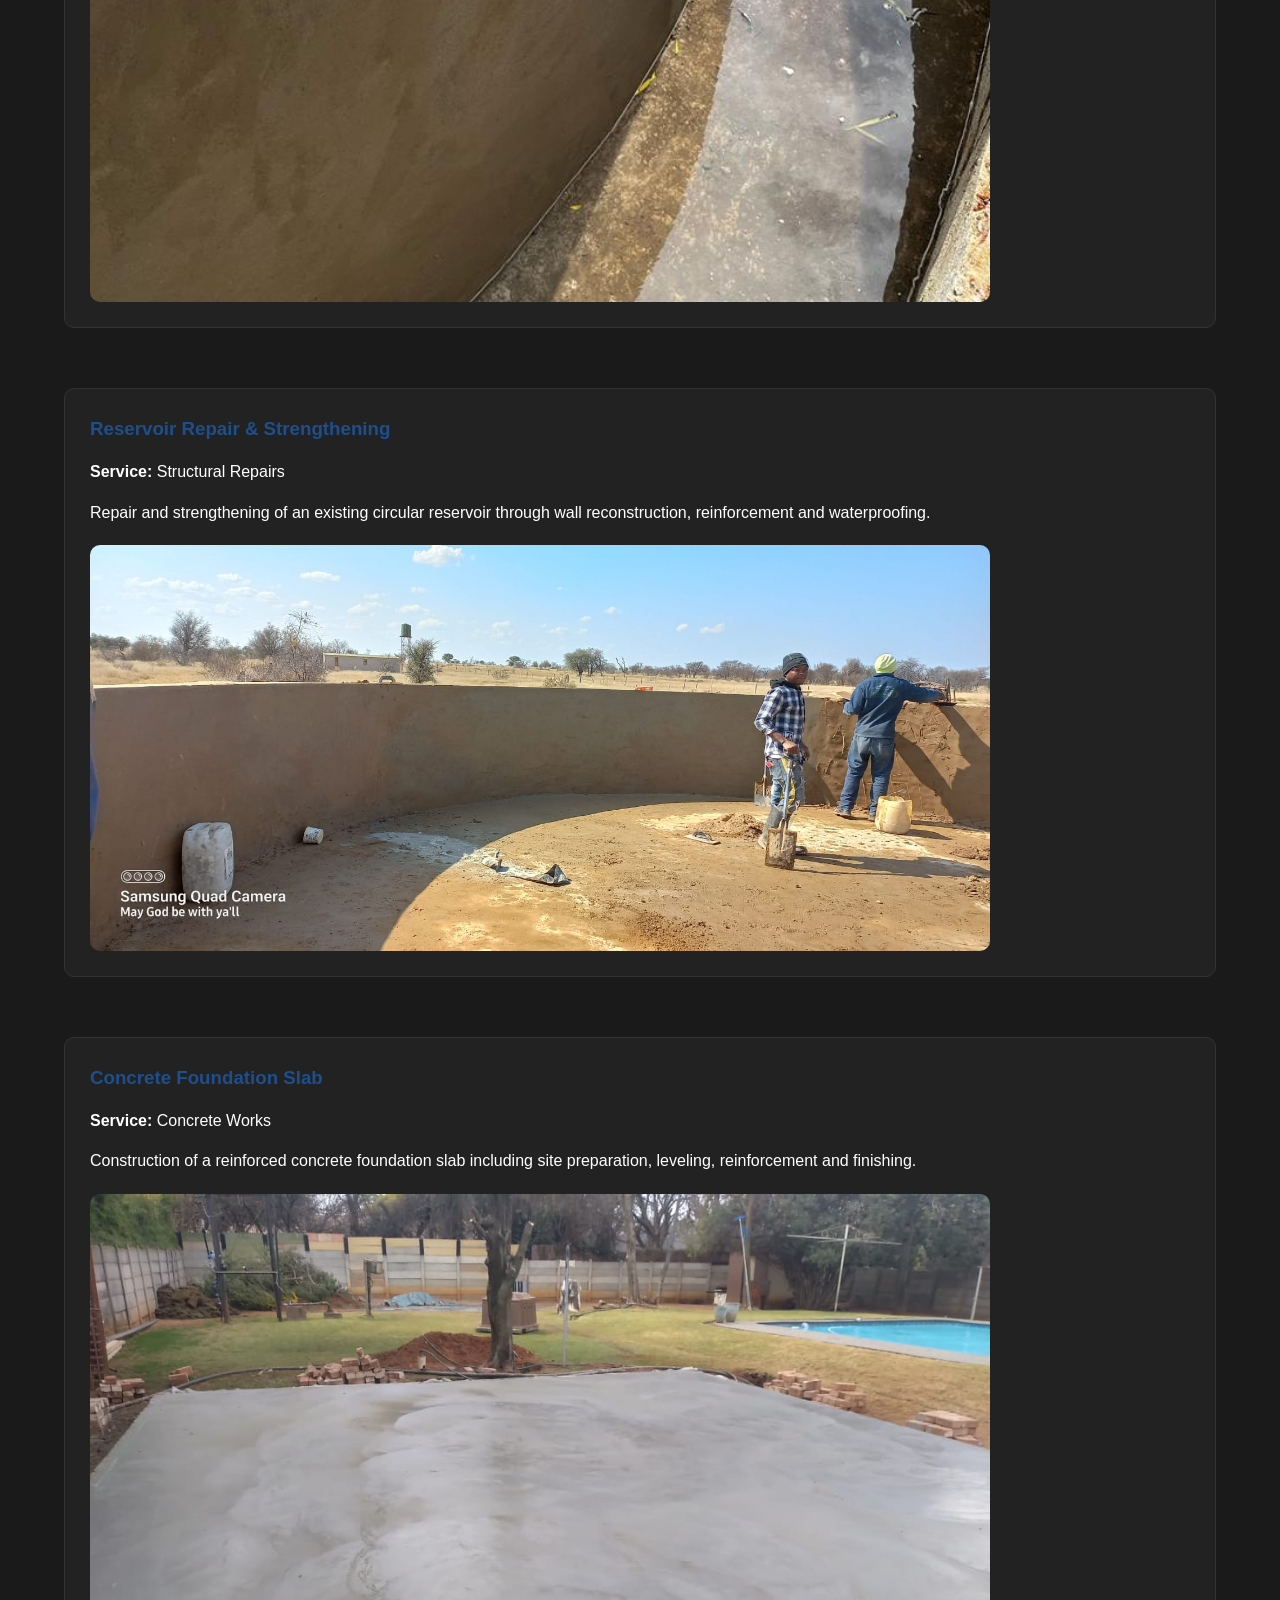
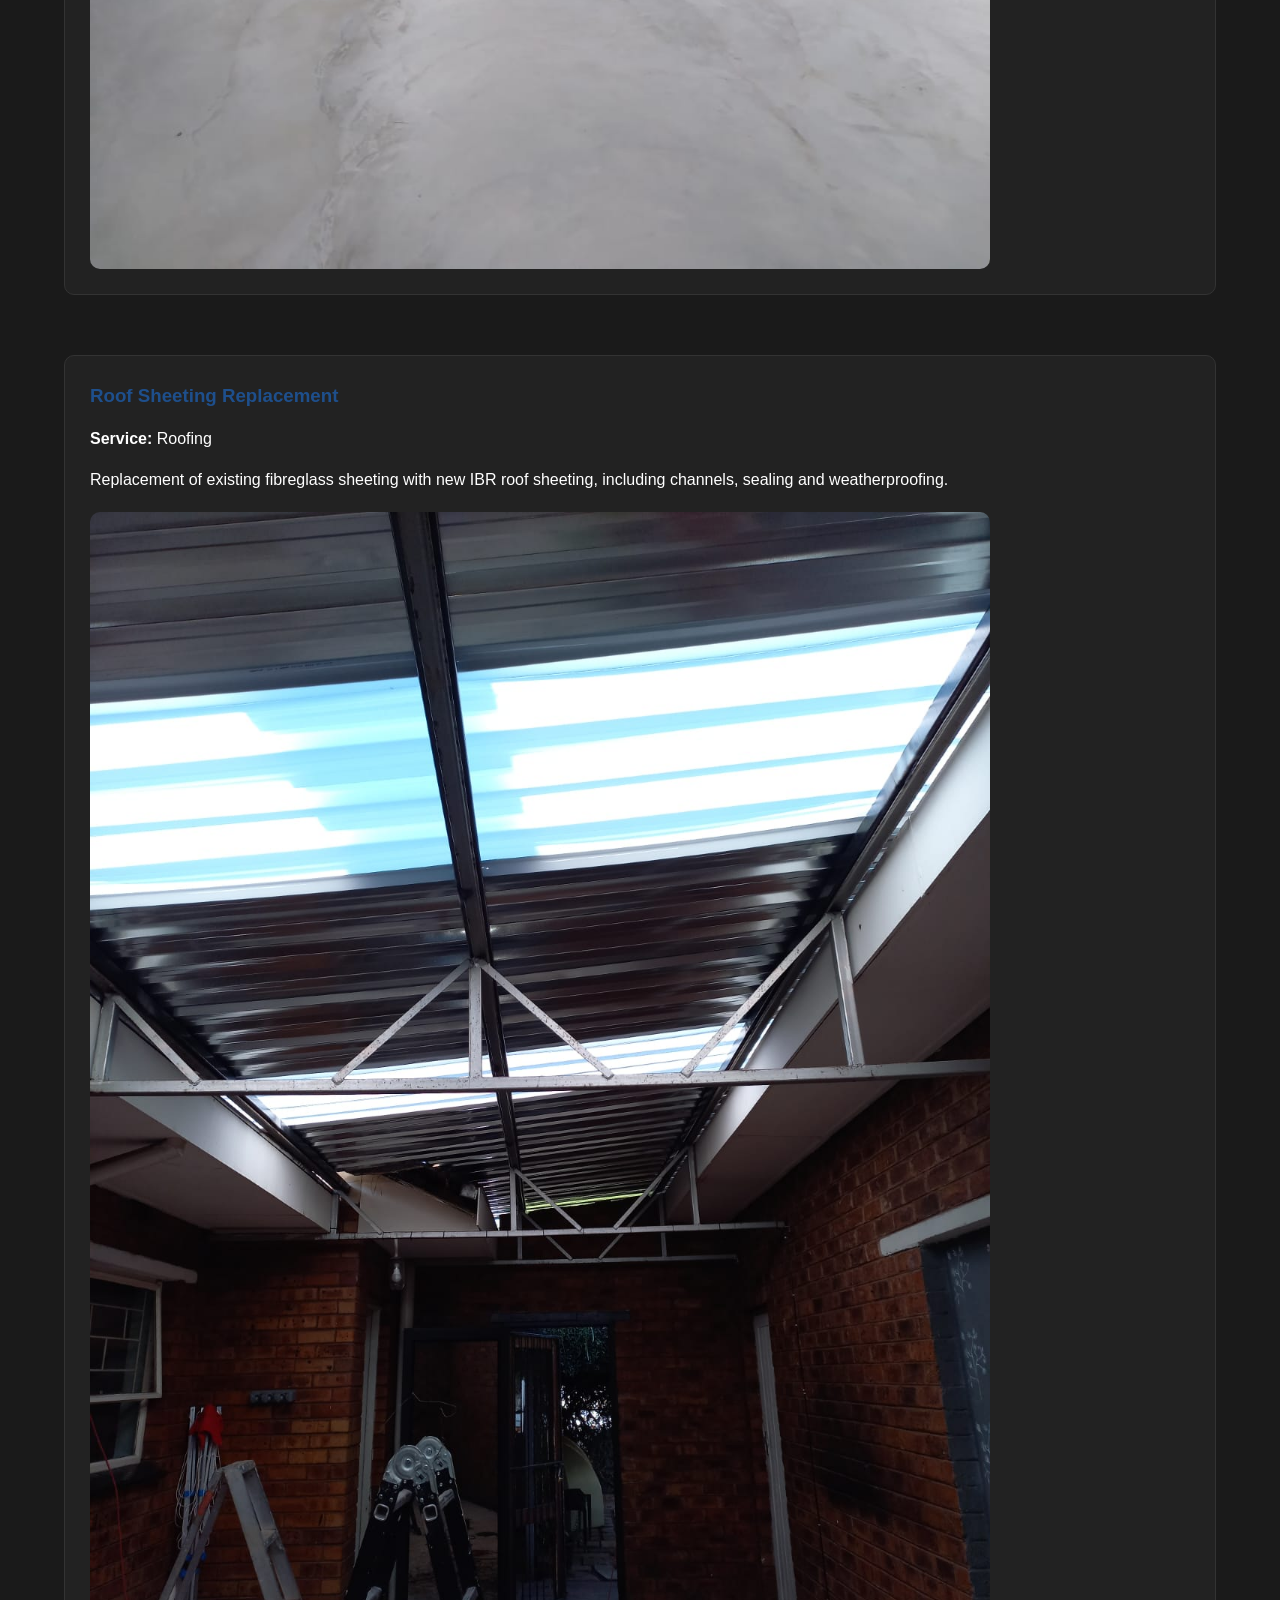
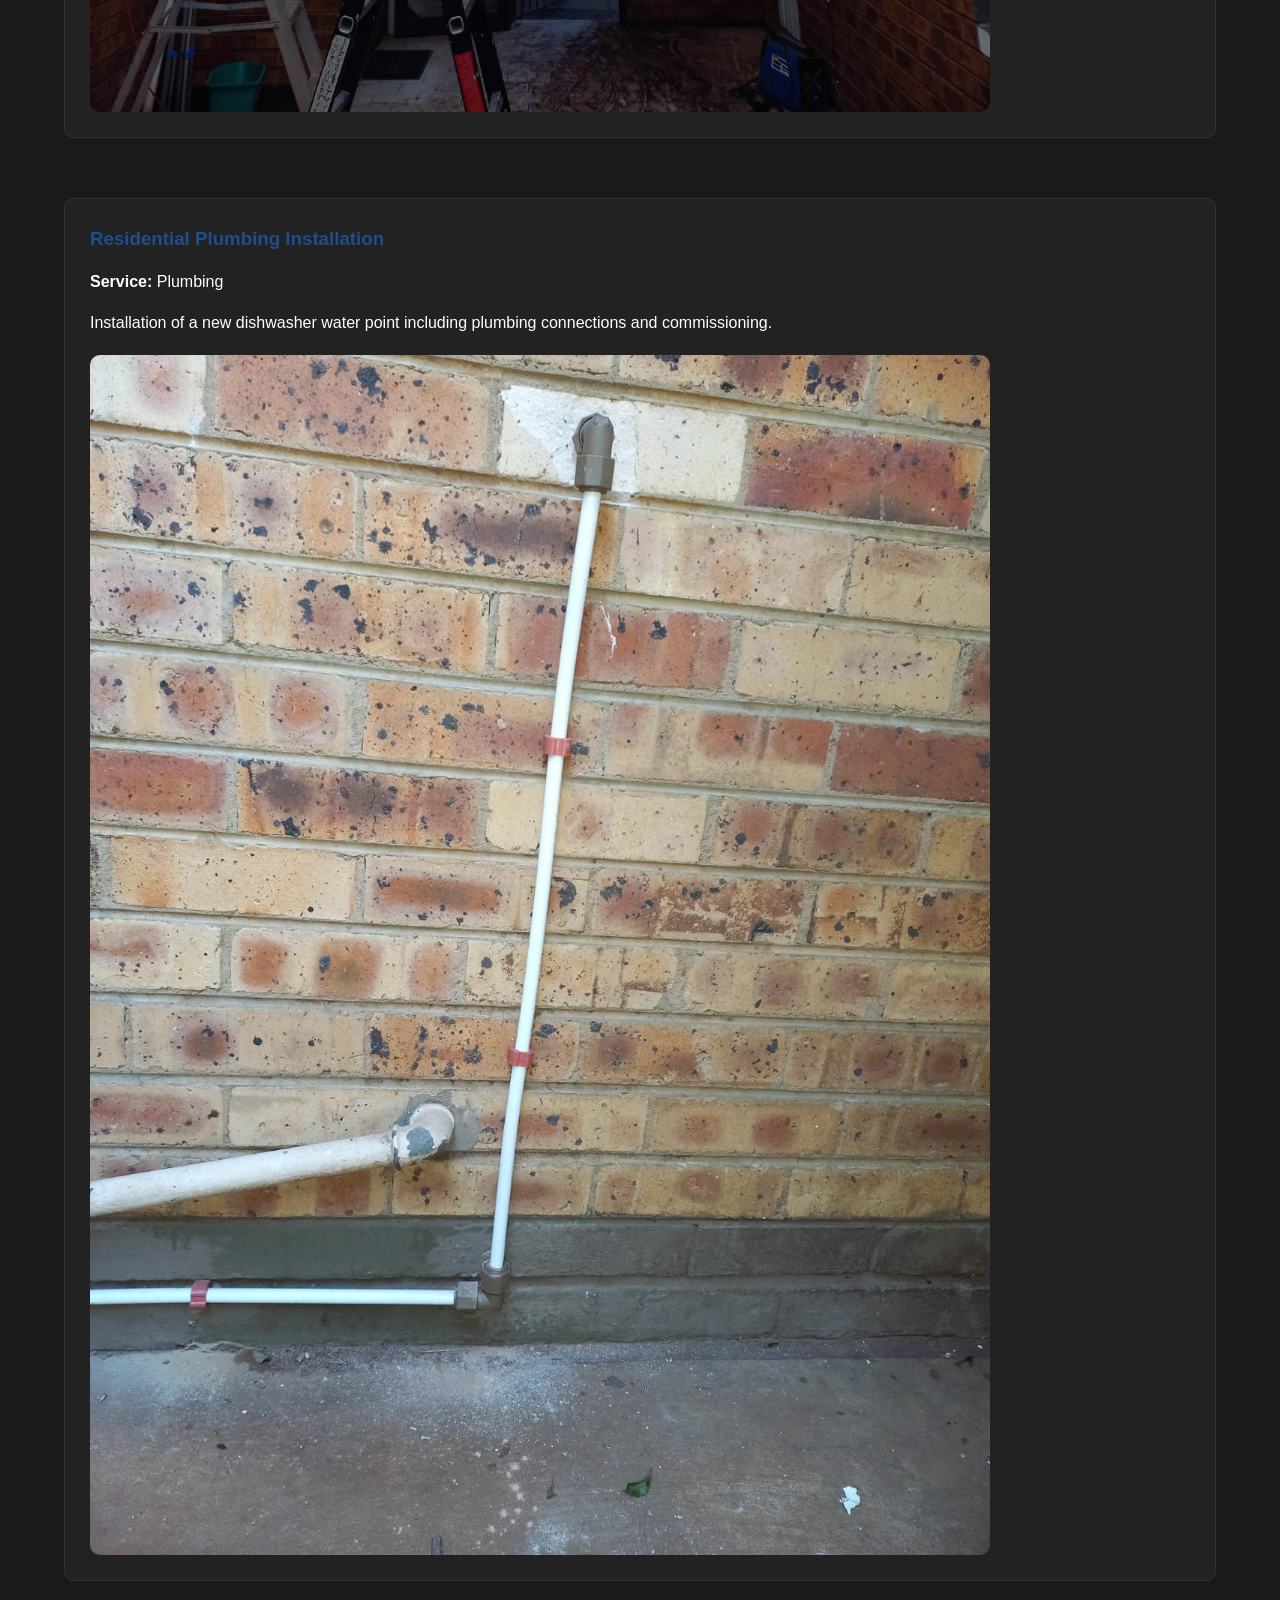
==== commit 001a952b: "Website folder structure updated" ====
--- a/index.html
+++ b/index.html
@@ -19,7 +19,7 @@
 
     <link rel="icon" type="image/png" href="images/logo/favicon.png">
 
-    <link rel="stylesheet" href="style.css">
+    <link rel="stylesheet" href="css/style.css">
     <link rel="stylesheet" href="https://cdnjs.cloudflare.com/ajax/libs/font-awesome/6.5.1/css/all.min.css">
 </head>
 <body>
--- a/css/style.css
+++ b/css/style.css
@@ -0,0 +1,789 @@
+/* ==========================
+   GLOBAL STYLES
+========================== */
+
+*{
+    margin:0;
+    padding:0;
+    box-sizing:border-box;
+}
+
+html{
+    scroll-behavior:smooth;
+}
+
+body{
+    font-family:'Segoe UI', Tahoma, Geneva, Verdana, sans-serif;
+    background:#111;
+    color:#fff;
+    line-height:1.6;
+}
+
+img{
+    max-width:100%;
+    display:block;
+}
+
+.container{
+    width:90%;
+    max-width:1200px;
+    margin:auto;
+}
+
+/* ==========================
+   NAVIGATION
+========================== */
+
+.navbar{
+    position:fixed;
+    top:0;
+    width:100%;
+    z-index:1000;
+    display:flex;
+    justify-content:space-between;
+    align-items:center;
+    padding:15px 5%;
+    background:rgba(10,15,25,0.92);
+    backdrop-filter:blur(10px);
+    border-bottom:1px solid #333;
+}
+
+.logo img{
+    height:70px;
+}
+
+.nav-links{
+    display:flex;
+    list-style:none;
+    gap:25px;
+}
+
+.nav-links a{
+    color:#fff;
+    text-decoration:none;
+    font-weight:600;
+    transition:0.3s;
+}
+
+.nav-links a:hover{
+    color:#1e4f8c;
+}
+
+.nav-links a{
+    color:#fff;
+    text-decoration:none;
+    font-weight:600;
+    transition:0.3s;
+}
+
+.nav-links a:hover{
+    color:#1e4f8c;
+}
+
+.nav-links a.active{
+    color:#1e4f8c;
+}
+
+.language-switch button{
+    padding:8px 12px;
+    margin-left:5px;
+    border:none;
+    cursor:pointer;
+    background:#444;
+    color:#fff;
+    border-radius:4px;
+    transition:0.3s;
+}
+
+.language-switch button:hover{
+    background:#777;
+}
+
+/* ==========================
+   HERO SECTION
+========================== */
+
+.hero{
+    height:100vh;
+    background:url('../images/hero/hero-background.jpg') center center/cover no-repeat;
+    position:relative;
+}
+
+.overlay{
+    position:absolute;
+    inset:0;
+    background:rgba(8,15,30,0.75);
+    display:flex;
+    justify-content:center;
+    align-items:center;
+    text-align:center;
+}
+
+.hero-content{
+    max-width:900px;
+    padding:20px;
+}
+
+.hero-logo{
+    width:220px;
+    margin:0 auto 25px;
+}
+
+.hero h1{
+    font-size:3rem;
+    margin-bottom:15px;
+    text-transform:uppercase;
+}
+
+.hero h2{
+    font-size:2rem;
+    color:#1e4f8c;
+    margin-bottom:20px;
+}
+
+.hero p{
+    font-size:1.2rem;
+    margin-bottom:30px;
+}
+
+.hero-buttons{
+    display:flex;
+    justify-content:center;
+    flex-wrap:wrap;
+    gap:15px;
+}
+
+/* ==========================
+   BUTTONS
+========================== */
+
+.btn{
+    padding:14px 28px;
+    border-radius:5px;
+    text-decoration:none;
+    font-weight:bold;
+    transition:0.3s;
+}
+
+.primary-btn{
+    background:#1e4f8c;
+    color:#fff;
+}
+
+.primary-btn:hover{
+    background:#2d6bc0;
+}
+
+.secondary-btn{
+    background:#555;
+    color:#fff;
+}
+
+.secondary-btn:hover{
+    background:#777;
+}
+
+.whatsapp-btn{
+    background:#25D366;
+    color:#fff;
+}
+
+.whatsapp-btn:hover{
+    background:#1db954;
+}
+
+/* ==========================
+   SECTION DEFAULTS
+========================== */
+
+section{
+    padding:100px 0;
+}
+
+section h2{
+    text-align:center;
+    margin-bottom:50px;
+    font-size:2.5rem;
+    position:relative;
+}
+
+section h2::after{
+    content:'';
+    display:block;
+    width:80px;
+    height:4px;
+    background:#1e4f8c;
+    margin:10px auto;
+}
+
+/* ==========================
+   ABOUT SECTION
+========================== */
+
+.about{
+    background:#1a1a1a;
+}
+
+.about p{
+    text-align:center;
+    max-width:900px;
+    margin:0 auto 50px;
+}
+
+.about-grid{
+    display:grid;
+    grid-template-columns:repeat(auto-fit,minmax(220px,1fr));
+    gap:25px;
+}
+
+.about-card{
+    background:#222;
+    padding:30px;
+    text-align:center;
+    border-radius:10px;
+    transition:0.3s;
+}
+
+.about-card:hover{
+    transform:translateY(-8px);
+}
+
+.about-card i{
+    font-size:2rem;
+    color:#1e4f8c;
+    margin-bottom:15px;
+}
+
+/* ==========================
+   SERVICES
+========================== */
+
+.services{
+    background:#111;
+}
+
+.services-grid{
+    display:grid;
+    grid-template-columns:repeat(auto-fit,minmax(250px,1fr));
+    gap:25px;
+}
+
+.service-card{
+    background:#1f1f1f;
+    padding:30px;
+    text-align:center;
+    border-radius:10px;
+    transition:0.3s;
+    border:1px solid #333;
+}
+
+.service-card:hover{
+    transform:translateY(-10px);
+    border-color:#1e4f8c;
+}
+
+.service-card i{
+    font-size:2.5rem;
+    color:#1e4f8c;
+    margin-bottom:20px;
+}
+
+.service-card h3{
+    margin-bottom:15px;
+}
+
+/* ==========================
+   PROJECT GALLERY
+========================== */
+
+.projects{
+    background:#1a1a1a;
+}
+
+.project-card{
+
+    background:#222;
+    border:1px solid #333;
+    border-radius:10px;
+    padding:25px;
+    margin-bottom:60px;
+
+}
+
+.project-card h3{
+
+    color:#1e4f8c;
+    margin-bottom:15px;
+
+}
+
+.project-card p{
+
+    margin-bottom:15px;
+
+}
+
+.project-card img{
+
+    width:100%;
+    max-width:900px;
+    height:auto;
+    border-radius:10px;
+    margin-top:20px;
+
+}
+
+.gallery{
+    display:grid;
+    grid-template-columns:repeat(auto-fit,minmax(280px,1fr));
+    gap:15px;
+}
+
+.gallery img{
+    width:100%;
+    height:260px;
+    object-fit:cover;
+    border-radius:10px;
+    transition:0.3s;
+    cursor:pointer;
+}
+
+.gallery img:hover{
+    transform:scale(1.03);
+}
+
+/* ==========================
+   TESTIMONIALS
+========================== */
+
+.reviews{
+    background:#111;
+}
+
+.testimonial{
+    background:#222;
+    padding:30px;
+    margin-bottom:25px;
+    border-left:5px solid #1e4f8c;
+    border-radius:5px;
+}
+
+.testimonial p{
+    margin-bottom:15px;
+    font-style:italic;
+}
+
+.testimonial h4{
+    color:#1e4f8c;
+}
+
+/* ===================== */
+/* GOOGLE REVIEWS CTA */
+/* ===================== */
+
+.review-section{
+
+    padding:80px 20px;
+    text-align:center;
+    background:#1a1a1a;
+
+}
+
+.review-section h2{
+
+    color:#1e4f8c;
+    margin-bottom:20px;
+
+}
+
+.review-section p{
+
+    color:#ddd;
+    max-width:700px;
+    margin:0 auto 25px;
+
+}
+
+.review-qr{
+
+    margin-top:40px;
+
+}
+
+.review-qr img{
+
+    width:220px;
+    max-width:100%;
+    background:#fff;
+    padding:10px;
+    border-radius:10px;
+
+}
+
+.review-qr p{
+
+    margin-top:15px;
+
+}
+
+/* ==========================
+   CONTACT
+========================== */
+
+.contact-info a{
+    color:#fff;
+    text-decoration:none;
+}
+
+.contact-info a:hover{
+    color:#1e4f8c;
+}
+
+.contact{
+    background:#1a1a1a;
+}
+
+.contact-grid{
+    display:grid;
+    grid-template-columns:1fr 1fr;
+    gap:50px;
+}
+
+.contact-info h3{
+    margin-bottom:20px;
+}
+
+.contact-info p{
+    margin-bottom:15px;
+}
+
+.contact-info i{
+    color:#1e4f8c;
+    margin-right:10px;
+}
+
+.contact-form{
+    display:flex;
+    flex-direction:column;
+    gap:15px;
+}
+
+.contact-form input,
+.contact-form textarea{
+    padding:15px;
+    border:none;
+    background:#222;
+    color:#fff;
+    border-radius:5px;
+}
+
+.contact-form button{
+    background:#1e4f8c;
+    color:#fff;
+    border:none;
+    padding:15px;
+    font-weight:bold;
+    cursor:pointer;
+    border-radius:5px;
+}
+
+.contact-form button:hover{
+    background:#2d6bc0;
+}
+
+/* ==========================
+   MAP
+========================== */
+
+.map-section iframe{
+    width:100%;
+    height:450px;
+    border:none;
+}
+
+/* ==========================
+   FOOTER
+========================== */
+
+footer{
+    background:#0a0a0a;
+    text-align:center;
+    padding:40px 20px;
+}
+
+.footer-content img{
+    width:140px;
+    margin:0 auto 20px;
+}
+
+.social-links{
+    margin-bottom:20px;
+}
+
+.social-links a{
+    color:#fff;
+    font-size:1.8rem;
+    margin:0 10px;
+    transition:0.3s;
+}
+
+.social-links a:hover{
+    color:#1e4f8c;
+}
+
+/* ==========================
+   WHATSAPP FLOATING BUTTON
+========================== */
+
+.floating-whatsapp{
+    position:fixed;
+    right:25px;
+    bottom:25px;
+    width:65px;
+    height:65px;
+    border-radius:50%;
+    background:#25D366;
+    color:#fff;
+    display:flex;
+    justify-content:center;
+    align-items:center;
+    font-size:2rem;
+    text-decoration:none;
+    z-index:999;
+    box-shadow:0 4px 15px rgba(0,0,0,0.4);
+}
+
+.floating-whatsapp:hover{
+    transform:scale(1.1);
+}
+
+/* ==========================
+   MOBILE RESPONSIVE
+========================== */
+
+@media(max-width:900px){
+
+    .navbar{
+        flex-direction:column;
+        gap:15px;
+    }
+
+    .nav-links{
+        flex-wrap:wrap;
+        justify-content:center;
+    }
+
+    .hero h1{
+        font-size:2rem;
+    }
+
+    .hero h2{
+        font-size:1.4rem;
+    }
+
+    .contact-grid{
+        grid-template-columns:1fr;
+    }
+
+}
+
+@media(max-width:600px){
+
+    .hero-buttons{
+        flex-direction:column;
+    }
+
+    .btn{
+        width:100%;
+    }
+
+    section h2{
+        font-size:2rem;
+    }
+
+}
+
+/* ==========================
+   PROJECT GALLERY LIGHTBOX
+========================== */
+
+.gallery-lightbox{
+
+    display:none;
+    position:fixed;
+    inset:0;
+    background:rgba(0,0,0,0.95);
+    z-index:99999;
+
+    justify-content:center;
+    align-items:center;
+
+}
+
+.gallery-lightbox.active{
+
+    display:flex;
+
+}
+
+.gallery-content{
+
+    width:90%;
+    max-width:1200px;
+    text-align:center;
+
+}
+
+.gallery-content h2{
+
+    margin-bottom:20px;
+    color:#ffffff;
+    font-size:2rem;
+
+}
+
+.gallery-content img{
+
+    max-width:100%;
+    max-height:75vh;
+
+    border-radius:10px;
+
+    box-shadow:0 0 30px rgba(0,0,0,0.6);
+
+}
+
+.gallery-close{
+
+    position:absolute;
+
+    top:20px;
+    right:35px;
+
+    color:white;
+
+    font-size:55px;
+
+    cursor:pointer;
+
+    transition:.3s;
+
+}
+
+.gallery-close:hover{
+
+    color:#5a7fa8;
+
+}
+
+.gallery-prev,
+.gallery-next{
+
+    position:absolute;
+
+    top:50%;
+
+    transform:translateY(-50%);
+
+    background:rgba(20,20,20,.8);
+
+    color:white;
+
+    border:none;
+
+    width:60px;
+    height:60px;
+
+    border-radius:50%;
+
+    cursor:pointer;
+
+    font-size:32px;
+
+    transition:.3s;
+
+}
+
+.gallery-prev:hover,
+.gallery-next:hover{
+
+    background:#5a7fa8;
+
+}
+
+.gallery-prev{
+
+    left:40px;
+
+}
+
+.gallery-next{
+
+    right:40px;
+
+}
+
+#galleryCounter{
+
+    margin-top:20px;
+
+    color:#ddd;
+
+    font-size:1rem;
+
+}
+
+#galleryThumbnails{
+
+    display:flex;
+
+    justify-content:center;
+
+    gap:10px;
+
+    flex-wrap:wrap;
+
+    margin-top:25px;
+
+}
+
+#galleryThumbnails img{
+
+    width:90px;
+
+    height:70px;
+
+    object-fit:cover;
+
+    border-radius:6px;
+
+    cursor:pointer;
+
+    opacity:.6;
+
+    transition:.3s;
+
+}
+
+#galleryThumbnails img:hover,
+#galleryThumbnails img.active{
+
+    opacity:1;
+
+    outline:3px solid #5a7fa8;
+
+}
+
+.project-card img{
+
+    cursor:zoom-in;
+
+    transition:.35s;
+
+}
+
+.project-card img:hover{
+
+    transform:scale(1.03);
+
+}
